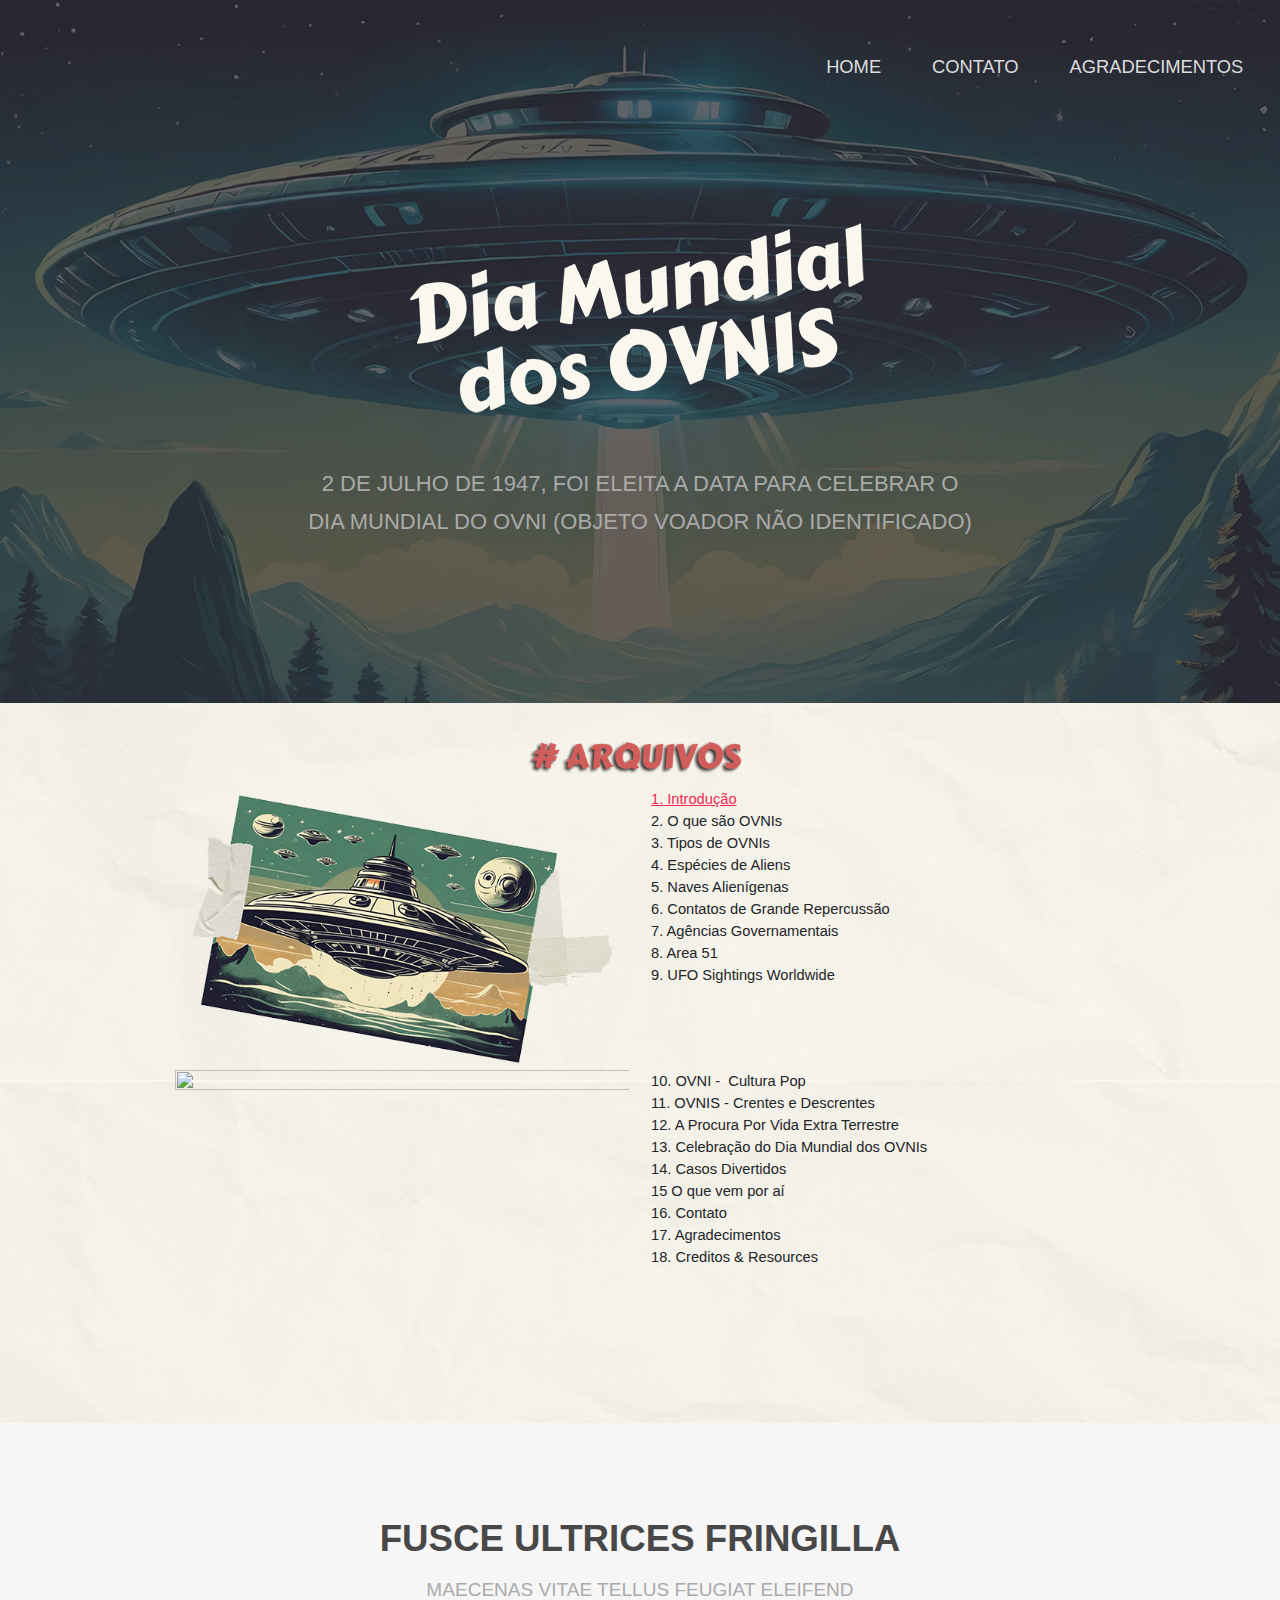
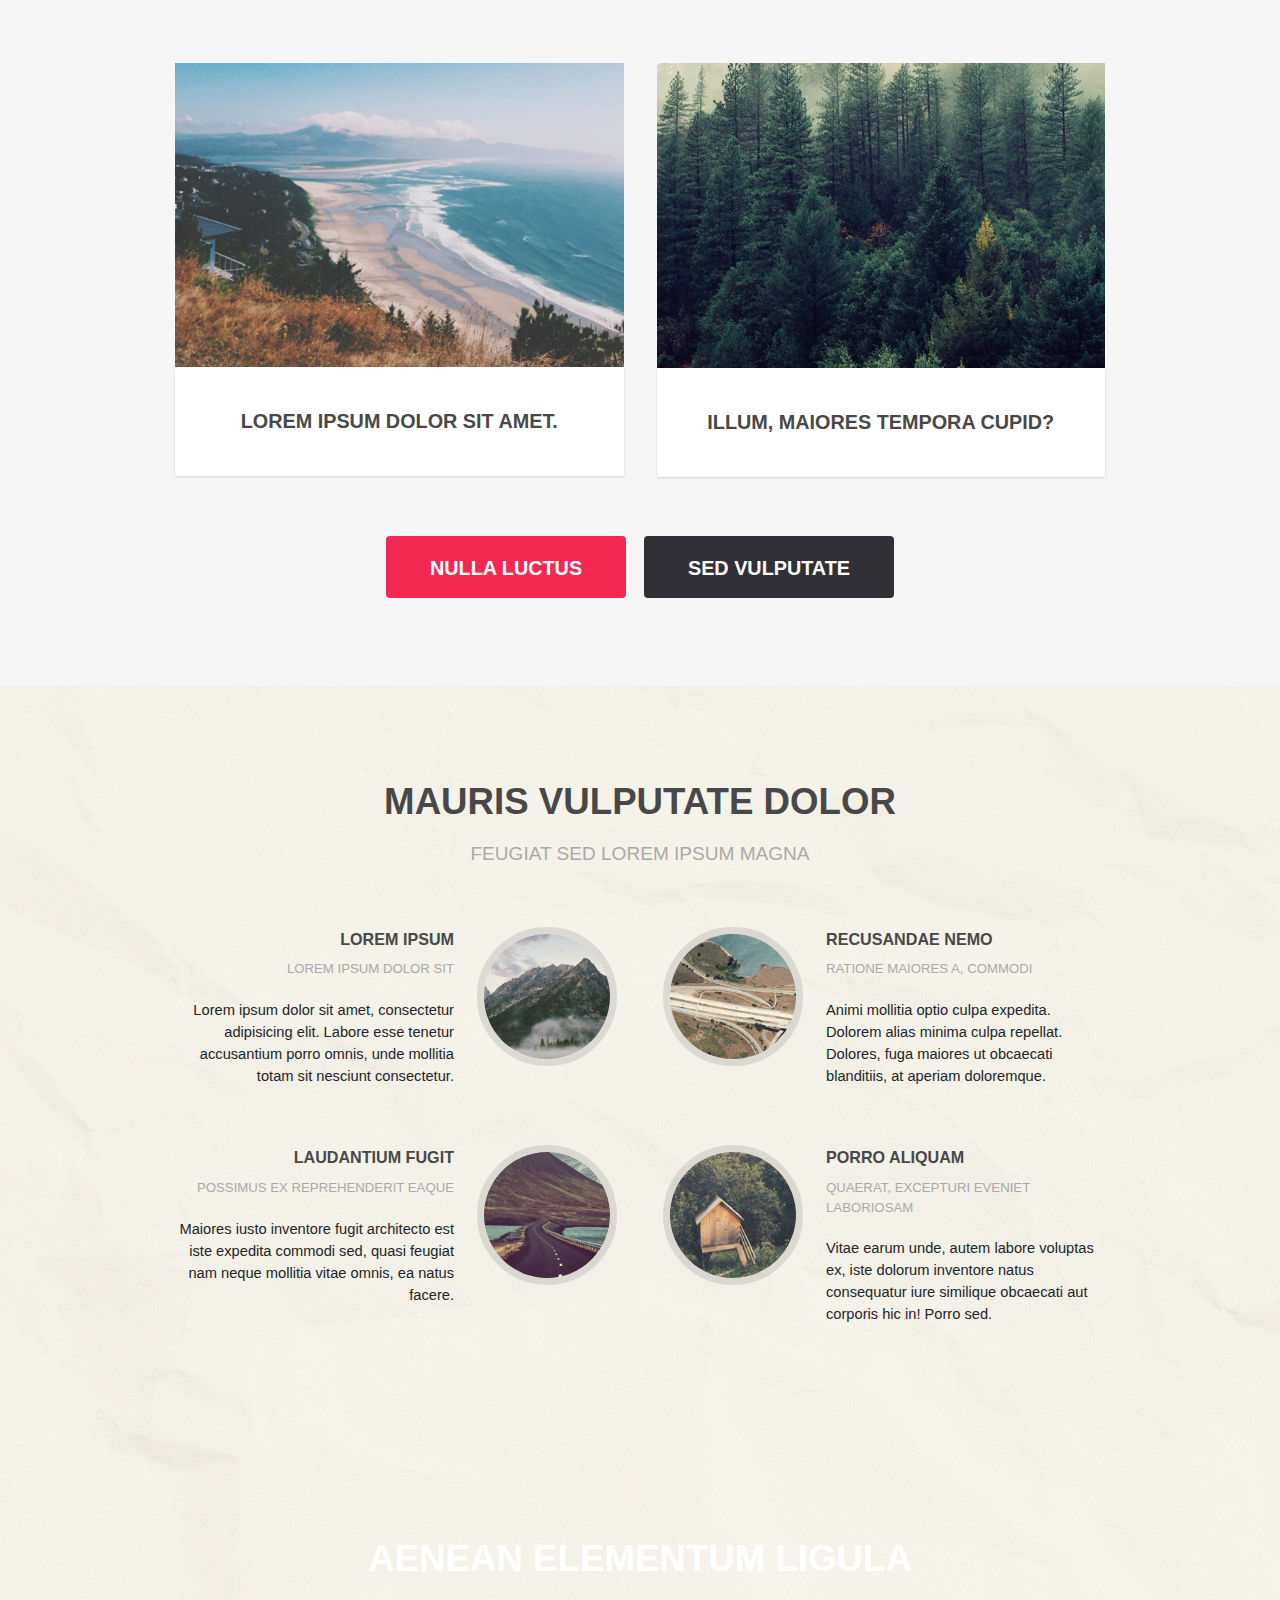
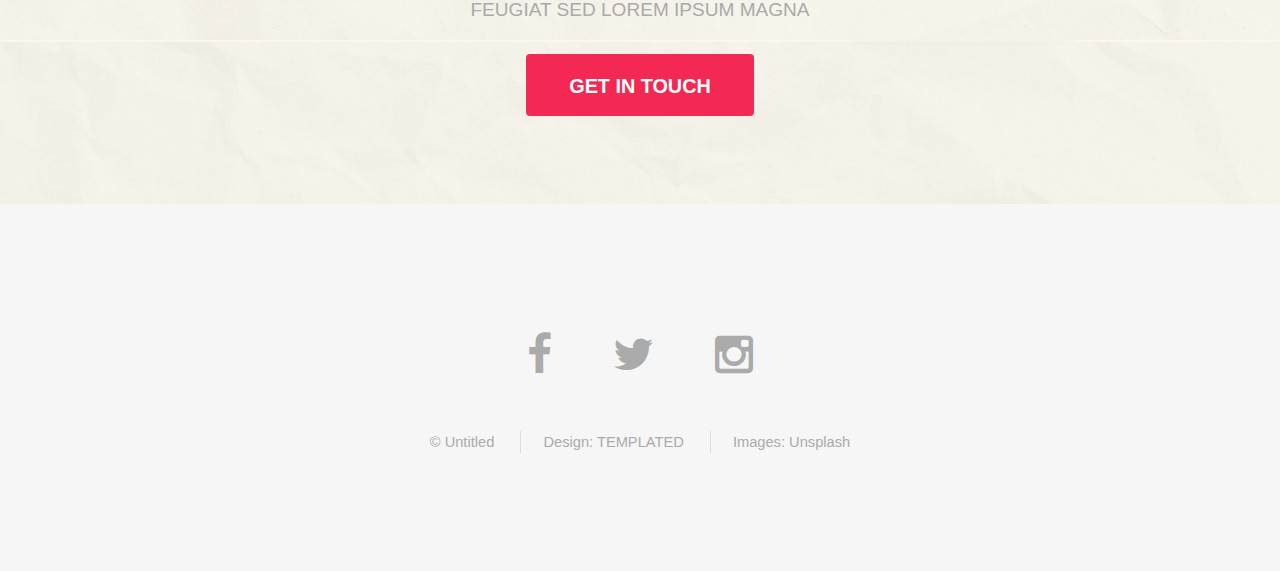
==== index.html @ 2fd3bc4c "Initial commit" ====
<!DOCTYPE HTML>
<!--
	Spatial by TEMPLATED
	templated.co @templatedco
	Released for free under the Creative Commons Attribution 3.0 license (templated.co/license)
-->
<html>
	<head>
    <meta http-equiv="X-UA-Compatible" content="IE=edge">
    <meta name="viewport" content="width=device-width, initial-scale=1.0">
    <title>Dia Mundial dos OVNIs</title>
    <meta http-equiv="content-type" content="text/html; charset=utf-8" />
		<meta name="description" content="" />
		<meta name="keywords" content="" />
		<!--[if lte IE 8]><script src="js/html5shiv.js"></script><![endif]-->
		<link href="css/bootstrap-4.3.1.css" rel="stylesheet" type="text/css">
		<script src="js/jquery.min.js"></script>
		<script src="js/skel.min.js"></script>
		<script src="js/skel-layers.min.js"></script>
		<script src="js/init.js"></script>
		<noscript>
			<link rel="stylesheet" href="css/skel.css" />
			<link rel="stylesheet" href="css/style.css" />
			<link rel="stylesheet" href="css/style-xlarge.css" />
</noscript>
	</head>
	<body class="landing" background="images/bg.jpg">

		<!-- Header -->
			<header id="header" class="alt">
				
				<nav id="nav">
					<ul>
						<li><a href="index.html">Home</a></li>
						<li><a href="generic.html">Contato</a></li>
						<li><a href="elements.html">Agradecimentos</a></li>
						
						
					</ul>
				</nav>
			</header>

		<!-- Banner -->
			<section id="banner">
				<h2><img src="images/diadovni.png" alt="" width="600" height="241" class="align-content-center"/></h2>
				<p>2 de julho de 1947, foi eleita A Data para celebrar o  <br /> Dia Mundial do OVNI (Objeto Voador Não Identificado)</p>
				
			</section>

			<!-- One -->
				
		<br>
		<div class="container-fluid">
		  <div class="container">
		    <div class="row">
		      <div class="col-xl-12" align="center"><img src="images/Imagem3.png" alt="" width="400" height="63" class="img-fluid"/></div>
	        </div>
		  </div>
		</div>
<div class="container-fluid">
  <div class="container">
	        <div class="row">
	          <div class="col-xl-6"><img src="images/F01.png" alt="" width="600" height="373" class="img-fluid"/></div>
	          <div class="col-xl-6"><a href="introducao.html" target="_self">1. Introdução</a>&nbsp; <br>
              2. O que são OVNIs&nbsp; <br>
              3. Tipos de OVNIs <br>
              4. Espécies de Aliens&nbsp; <br>
              5. Naves Alienígenas <br>
              6. Contatos de Grande Repercussão&nbsp;&nbsp; <br>
              7. Agências Governamentais&nbsp; <br>
              8. Area 51 <br>
              9. UFO Sightings Worldwide&nbsp;</div>
            </div>
  </div>
    </div>
		
		<div class="container-fluid">
		  <div class="container">
		    <div class="row">
		      
		      <div class="col-xl-6"><img src="images/Imagem2.png" alt="" width="4064" height="2961" class="img-fluid"/></div>
				<div class="col-xl-6">10. OVNI -&nbsp; Cultura Pop&nbsp; <br>
	          11. OVNIS -&nbsp;Crentes e Descrentes&nbsp;<br>
	          12. A Procura Por Vida Extra Terrestre&nbsp; <br>
	          13. Celebração do Dia Mundial dos OVNIs&nbsp; <br>
	          14. Casos Divertidos&nbsp; <br>
	          15 O que vem por aí&nbsp; &nbsp; <br>
	          16. Contato&nbsp; <br>
	          17. Agradecimentos&nbsp; <br>
	          18. Creditos &amp; Resources</div>
	        </div>
			  
		  </div>
		</div><br>


			<!-- Two -->
				<section id="two" class="wrapper style2 special">
					<div class="container">
						<header class="major">
							<h2>Fusce ultrices fringilla</h2>
							<p>Maecenas vitae tellus feugiat eleifend</p>
						</header>
						<div class="row 150%">
							<div class="6u 12u$(xsmall)">
								<div class="image fit captioned">
									<img src="images/pic02.jpg" alt="" />
									<h3>Lorem ipsum dolor sit amet.</h3>
								</div>
							</div>
							<div class="6u$ 12u$(xsmall)">
								<div class="image fit captioned">
									<img src="images/pic03.jpg" alt="" />
									<h3>Illum, maiores tempora cupid?</h3>
								</div>
							</div>
						</div>
						<ul class="actions">
							<li><a href="#" class="button special big">Nulla luctus</a></li>
							<li><a href="#" class="button big">Sed vulputate</a></li>
						</ul>
					</div>
				</section>

			<!-- Three -->
				<section id="three" class="wrapper style1">
					<div class="container">
						<header class="major special">
							<h2>Mauris vulputate dolor</h2>
							<p>Feugiat sed lorem ipsum magna</p>
						</header>
						<div class="feature-grid">
							<div class="feature">
								<div class="image rounded"><img src="images/pic04.jpg" alt="" /></div>
								<div class="content">
									<header>
										<h4>Lorem ipsum</h4>
										<p>Lorem ipsum dolor sit</p>
									</header>
									<p>Lorem ipsum dolor sit amet, consectetur adipisicing elit. Labore esse tenetur accusantium porro omnis, unde mollitia totam sit nesciunt consectetur.</p>
								</div>
							</div>
							<div class="feature">
								<div class="image rounded"><img src="images/pic05.jpg" alt="" /></div>
								<div class="content">
									<header>
										<h4>Recusandae nemo</h4>
										<p>Ratione maiores a, commodi</p>
									</header>
									<p>Animi mollitia optio culpa expedita. Dolorem alias minima culpa repellat. Dolores, fuga maiores ut obcaecati blanditiis, at aperiam doloremque.</p>
								</div>
							</div>
							<div class="feature">
								<div class="image rounded"><img src="images/pic06.jpg" alt="" /></div>
								<div class="content">
									<header>
										<h4>Laudantium fugit</h4>
										<p>Possimus ex reprehenderit eaque</p>
									</header>
									<p>Maiores iusto inventore fugit architecto est iste expedita commodi sed, quasi feugiat nam neque mollitia vitae omnis, ea natus facere.</p>
								</div>
							</div>
							<div class="feature">
								<div class="image rounded"><img src="images/pic07.jpg" alt="" /></div>
								<div class="content">
									<header>
										<h4>Porro aliquam</h4>
										<p>Quaerat, excepturi eveniet laboriosam</p>
									</header>
									<p>Vitae earum unde, autem labore voluptas ex, iste dolorum inventore natus consequatur iure similique obcaecati aut corporis hic in! Porro sed.</p>
								</div>
							</div>
						</div>
					</div>
				</section>

			<!-- Four -->
				<section id="four" class="wrapper style3 special">
					<div class="container">
						<header class="major">
							<h2>Aenean elementum ligula</h2>
							<p>Feugiat sed lorem ipsum magna</p>
						</header>
						<ul class="actions">
							<li><a href="#" class="button special big">Get in touch</a></li>
						</ul>
					</div>
				</section>

		<!-- Footer -->
			<footer id="footer">
				<div class="container">
					<ul class="icons">
						<li><a href="#" class="icon fa-facebook"></a></li>
						<li><a href="#" class="icon fa-twitter"></a></li>
						<li><a href="#" class="icon fa-instagram"></a></li>
					</ul>
					<ul class="copyright">
						<li>&copy; Untitled</li>
						<li>Design: <a href="http://templated.co">TEMPLATED</a></li>
						<li>Images: <a href="http://unsplash.com">Unsplash</a></li>
					</ul>
				</div>
			</footer>

	</body>
</html>
---- css/skel.css ----
/* skel-baseline v2.0.3 | (c) n33 | getskel.com | MIT licensed */

/* Resets (http://meyerweb.com/eric/tools/css/reset/ | v2.0 | 20110126 | License: none (public domain)) */

	html,body,div,span,applet,object,iframe,h1,h2,h3,h4,h5,h6,p,blockquote,pre,a,abbr,acronym,address,big,cite,code,del,dfn,em,img,ins,kbd,q,s,samp,small,strike,strong,sub,sup,tt,var,b,u,i,center,dl,dt,dd,ol,ul,li,fieldset,form,label,legend,table,caption,tbody,tfoot,thead,tr,th,td,article,aside,canvas,details,embed,figure,figcaption,footer,header,hgroup,menu,nav,output,ruby,section,summary,time,mark,audio,video{margin:0;padding:0;border:0;font-size:100%;font:inherit;vertical-align:baseline;}article,aside,details,figcaption,figure,footer,header,hgroup,menu,nav,section{display:block;}body{line-height:1;}ol,ul{list-style:none;}blockquote,q{quotes:none;}blockquote:before,blockquote:after,q:before,q:after{content:'';content:none;}table{border-collapse:collapse;border-spacing:0;}body{-webkit-text-size-adjust:none}

/* Box Model */

	*, *:before, *:after {
		-moz-box-sizing: border-box;
		-webkit-box-sizing: border-box;
		box-sizing: border-box;
	}

/* Container */

	.container {
		margin-left: auto;
		margin-right: auto;

		/* width: (containers) */
		width: 1200px;
	}

	/* Modifiers */

		/* 125% */
			.container.\31 25\25 {
				width: 100%;

				/* max-width: (containers * 1.25) */
				max-width: 1500px;

				/* min-width: (containers) */
				min-width: 1200px;
			}

		/* 75% */
			.container.\37 5\25 {

				/* width: (containers * 0.75) */
				width: 900px;

			}

		/* 50% */
			.container.\35 0\25 {

				/* width: (containers * 0.50) */
				width: 600px;

			}

		/* 25% */
			.container.\32 5\25 {

				/* width: (containers * 0.25) */
				width: 300px;

			}

/* Grid */

	.row {
		border-bottom: solid 1px transparent;
	}

	.row > * {
		float: left;
	}

	.row:after, .row:before {
		content: '';
		display: block;
		clear: both;
		height: 0;
	}

	.row.uniform > * > :first-child {
		margin-top: 0;
	}

	.row.uniform > * > :last-child {
		margin-bottom: 0;
	}

	/* Gutters */

		/* Normal */

			.row > * {
				/* padding: (gutters.horizontal) 0 0 (gutters.vertical) */
				padding: 0 0 0 2em;
			}

			.row {
				/* margin: -(gutters.horizontal) 0 -1px -(gutters.vertical) */
				margin: 0 0 -1px -2em;
			}

			.row.uniform > * {
				/* padding: (gutters.vertical) 0 0 (gutters.vertical) */
				padding: 2em 0 0 2em;
			}

			.row.uniform {
				/* margin: -(gutters.vertical) 0 -1px -(gutters.vertical) */
				margin: -2em 0 -1px -2em;
			}

		/* 200% */

			.row.\32 00\25 > * {
				/* padding: (gutters.horizontal) 0 0 (gutters.vertical) */
				padding: 0 0 0 4em;
			}

			.row.\32 00\25 {
				/* margin: -(gutters.horizontal) 0 -1px -(gutters.vertical) */
				margin: 0 0 -1px -4em;
			}

			.row.uniform.\32 00\25 > * {
				/* padding: (gutters.vertical) 0 0 (gutters.vertical) */
				padding: 4em 0 0 4em;
			}

			.row.uniform.\32 00\25 {
				/* margin: -(gutters.vertical) 0 -1px -(gutters.vertical) */
				margin: -4em 0 -1px -4em;
			}

		/* 150% */

			.row.\31 50\25 > * {
				/* padding: (gutters.horizontal) 0 0 (gutters.vertical) */
				padding: 0 0 0 1.5em;
			}

			.row.\31 50\25 {
				/* margin: -(gutters.horizontal) 0 -1px -(gutters.vertical) */
				margin: 0 0 -1px -1.5em;
			}

			.row.uniform.\31 50\25 > * {
				/* padding: (gutters.vertical) 0 0 (gutters.vertical) */
				padding: 1.5em 0 0 1.5em;
			}

			.row.uniform.\31 50\25 {
				/* margin: -(gutters.vertical) 0 -1px -(gutters.vertical) */
				margin: -1.5em 0 -1px -1.5em;
			}

		/* 50% */

			.row.\35 0\25 > * {
				/* padding: (gutters.horizontal) 0 0 (gutters.vertical) */
				padding: 0 0 0 1em;
			}

			.row.\35 0\25 {
				/* margin: -(gutters.horizontal) 0 -1px -(gutters.vertical) */
				margin: 0 0 -1px -1em;
			}

			.row.uniform.\35 0\25 > * {
				/* padding: (gutters.vertical) 0 0 (gutters.vertical) */
				padding: 1em 0 0 1em;
			}

			.row.uniform.\35 0\25 {
				/* margin: -(gutters.vertical) 0 -1px -(gutters.vertical) */
				margin: -1em 0 -1px -1em;
			}

		/* 25% */

			.row.\32 5\25 > * {
				/* padding: (gutters.horizontal) 0 0 (gutters.vertical) */
				padding: 0 0 0 0.5em;
			}

			.row.\32 5\25 {
				/* margin: -(gutters.horizontal) 0 -1px -(gutters.vertical) */
				margin: 0 0 -1px -0.5em;
			}

			.row.uniform.\32 5\25 > * {
				/* padding: (gutters.vertical) 0 0 (gutters.vertical) */
				padding: 0.5em 0 0 0.5em;
			}

			.row.uniform.\32 5\25 {
				/* margin: -(gutters.vertical) 0 -1px -(gutters.vertical) */
				margin: -0.5em 0 -1px -0.5em;
			}

		/* 0% */

			.row.\30 \25 > * {
				padding: 0;
			}

			.row.\30 \25 {
				margin: 0 0 -1px 0;
			}

	/* Cells */

		.\31 2u, .\31 2u\24 { width: 100%; clear: none; margin-left: 0; }
		.\31 1u, .\31 1u\24 { width: 91.6666666667%; clear: none; margin-left: 0; }
		.\31 0u, .\31 0u\24 { width: 83.3333333333%; clear: none; margin-left: 0; }
		.\39 u, .\39 u\24 { width: 75%; clear: none; margin-left: 0; }
		.\38 u, .\38 u\24 { width: 66.6666666667%; clear: none; margin-left: 0; }
		.\37 u, .\37 u\24 { width: 58.3333333333%; clear: none; margin-left: 0; }
		.\36 u, .\36 u\24 { width: 50%; clear: none; margin-left: 0; }
		.\35 u, .\35 u\24 { width: 41.6666666667%; clear: none; margin-left: 0; }
		.\34 u, .\34 u\24 { width: 33.3333333333%; clear: none; margin-left: 0; }
		.\33 u, .\33 u\24 { width: 25%; clear: none; margin-left: 0; }
		.\32 u, .\32 u\24 { width: 16.6666666667%; clear: none; margin-left: 0; }
		.\31 u, .\31 u\24 { width: 8.3333333333%; clear: none; margin-left: 0; }

		.\31 2u\24 + *,
		.\31 1u\24 + *,
		.\31 0u\24 + *,
		.\39 u\24 + *,
		.\38 u\24 + *,
		.\37 u\24 + *,
		.\36 u\24 + *,
		.\35 u\24 + *,
		.\34 u\24 + *,
		.\33 u\24 + *,
		.\32 u\24 + *,
		.\31 u\24 + * {
			clear: left;
		}

		.\-11u { margin-left: 91.6666666667% }
		.\-10u { margin-left: 83.3333333333% }
		.\-9u { margin-left: 75% }
		.\-8u { margin-left: 66.6666666667% }
		.\-7u { margin-left: 58.3333333333% }
		.\-6u { margin-left: 50% }
		.\-5u { margin-left: 41.6666666667% }
		.\-4u { margin-left: 33.3333333333% }
		.\-3u { margin-left: 25% }
		.\-2u { margin-left: 16.6666666667% }
		.\-1u { margin-left: 8.3333333333% }
---- css/style.css ----
@charset "UTF-8";
@import url(font-awesome.min.css);
@import "http://fonts.googleapis.com/css?family=Raleway:400,700";

/*
	Spatial by TEMPLATED
	templated.co @templatedco
	Released for free under the Creative Commons Attribution 3.0 license (templated.co/license)
*/

/* Basic */

	body {
		background-image: url(../images/bg.jpg);
	}

		body.is-loading *, body.is-loading *:before, body.is-loading *:after {
			-moz-animation: none !important;
			-webkit-animation: none !important;
			-o-animation: none !important;
			-ms-animation: none !important;
			animation: none !important;
			-moz-transition: none !important;
			-webkit-transition: none !important;
			-o-transition: none !important;
			-ms-transition: none !important;
			transition: none !important;
		}



}

	body, input, select, textarea {
		color: #666;
		font-family: "Raleway", Arial, Helvetica, sans-serif;
		font-size: 13pt;
		font-weight: 400;
		line-height: 2em;
	}

	a {
		color: #f32853;
		text-decoration: underline;
	}

		a:hover {
			text-decoration: none;
		}

	strong, b {
		color: #484848;
		font-weight: 700;
	}

	em, i {
		font-style: italic;
	}

	p {
		margin: 0 0 2em 0;
	}

	h1, h2, h3, h4, h5, h6 {
		color: #484848;
		font-weight: 700;
		line-height: 1em;
		margin: 0 0 1em 0;
		text-transform: uppercase;
	}

		h1 a, h2 a, h3 a, h4 a, h5 a, h6 a {
			color: inherit;
			text-decoration: none;
		}

	h2 {
		font-size: 1.75em;
		line-height: 1.5em;
	}

	h3 {
		font-size: 1.35em;
		line-height: 1.5em;
	}

	h4 {
		font-size: 1.1em;
		line-height: 1.5em;
	}

	h5 {
		font-size: 0.9em;
		line-height: 1.5em;
	}

	h6 {
		font-size: 0.7em;
		line-height: 1.5em;
	}

	sub {
		font-size: 0.8em;
		position: relative;
		top: 0.5em;
	}

	sup {
		font-size: 0.8em;
		position: relative;
		top: -0.5em;
	}

	hr {
		border: 0;
		border-bottom: solid 1px rgba(144, 144, 144, 0.25);
		margin: 2em 0;
	}

		hr.major {
			margin: 3em 0;
		}

	blockquote {
		border-left: solid 4px rgba(144, 144, 144, 0.25);
		font-style: italic;
		margin: 0 0 2em 0;
		padding: 0.5em 0 0.5em 2em;
	}

	code {
		background: rgba(144, 144, 144, 0.075);
		border-radius: 4px;
		border: solid 1px rgba(144, 144, 144, 0.25);
		font-family: "Courier New", monospace;
		font-size: 0.9em;
		margin: 0 0.25em;
		padding: 0.25em 0.65em;
	}

	pre {
		-webkit-overflow-scrolling: touch;
		font-family: "Courier New", monospace;
		font-size: 0.9em;
		margin: 0 0 2em 0;
	}

		pre code {
			display: block;
			line-height: 1.75em;
			padding: 1em 1.5em;
			overflow-x: auto;
		}

	.align-left {
		text-align: left;
	}

	.align-center {
		text-align: center;
	}

	.align-right {
		text-align: right;
	}

/* Section/Article */

	section.special, article.special, header.special {
		text-align: center;
	}

	header p {
		color: #aaa;
		position: relative;
		margin: 0 0 1.5em 0;
		text-transform: uppercase;
	}

	header h2 + p {
		font-size: 1.25em;
		margin-top: -1em;
		line-height: 1.5em;
	}

	header h3 + p {
		font-size: 1.1em;
		margin-top: -0.8em;
		line-height: 1.5em;
	}

	header h4 + p,
	header h5 + p,
	header h6 + p {
		font-size: 0.9em;
		margin-top: -0.6em;
		line-height: 1.5em;
	}

	header.major {
		margin: 0 0 6em 0;
	}

		header.major h2 {
			font-size: 3em;
		}

		header.major h2, header.major h3, header.major h4, header.major h5, header.major h6 {
			display: inline-block;
			margin: 0 0 0.8em;
		}

		header.major p {
			font-size: 1.7em;
			margin-bottom: 0;
		}

/* Form */

	form {
		margin: 0 0 2em 0;
	}

	label {
		color: #484848;
		display: block;
		font-size: 0.9em;
		font-weight: 700;
		margin: 0 0 1em 0;
	}

	input[type="text"],
	input[type="password"],
	input[type="email"],
	select,
	textarea {
		-moz-appearance: none;
		-webkit-appearance: none;
		-o-appearance: none;
		-ms-appearance: none;
		appearance: none;
		background: rgba(144, 144, 144, 0.075);
		border-radius: 4px;
		border: none;
		border: solid 1px rgba(144, 144, 144, 0.25);
		color: inherit;
		display: block;
		outline: 0;
		padding: 0 1em;
		text-decoration: none;
		width: 100%;
	}

		input[type="text"]:invalid,
		input[type="password"]:invalid,
		input[type="email"]:invalid,
		select:invalid,
		textarea:invalid {
			box-shadow: none;
		}

		input[type="text"]:focus,
		input[type="password"]:focus,
		input[type="email"]:focus,
		select:focus,
		textarea:focus {
			border-color: #f32853;
			box-shadow: 0 0 0 1px #f32853;
		}

	.select-wrapper {
		text-decoration: none;
		display: block;
		position: relative;
	}

		.select-wrapper:before {
			content: "";
			-moz-osx-font-smoothing: grayscale;
			-webkit-font-smoothing: antialiased;
			font-family: FontAwesome;
			font-style: normal;
			font-weight: normal;
			text-transform: none !important;
		}

		.select-wrapper:before {
			color: rgba(144, 144, 144, 0.25);
			display: block;
			height: 2.75em;
			line-height: 2.75em;
			pointer-events: none;
			position: absolute;
			right: 0;
			text-align: center;
			top: 0;
			width: 2.75em;
		}

		.select-wrapper select::-ms-expand {
			display: none;
		}

	input[type="text"],
	input[type="password"],
	input[type="email"],
	select {
		height: 2.75em;
	}

	textarea {
		padding: 0.75em 1em;
	}

	input[type="checkbox"],
	input[type="radio"] {
		-moz-appearance: none;
		-webkit-appearance: none;
		-o-appearance: none;
		-ms-appearance: none;
		appearance: none;
		display: block;
		float: left;
		margin-right: -2em;
		opacity: 0;
		width: 1em;
		z-index: -1;
	}

		input[type="checkbox"] + label,
		input[type="radio"] + label {
			text-decoration: none;
			color: #666;
			cursor: pointer;
			display: inline-block;
			font-size: 1em;
			font-weight: 400;
			padding-left: 2.4em;
			padding-right: 0.75em;
			position: relative;
		}

			input[type="checkbox"] + label:before,
			input[type="radio"] + label:before {
				-moz-osx-font-smoothing: grayscale;
				-webkit-font-smoothing: antialiased;
				font-family: FontAwesome;
				font-style: normal;
				font-weight: normal;
				text-transform: none !important;
			}

			input[type="checkbox"] + label:before,
			input[type="radio"] + label:before {
				background: rgba(144, 144, 144, 0.075);
				border-radius: 4px;
				border: solid 1px rgba(144, 144, 144, 0.25);
				content: '';
				display: inline-block;
				height: 1.65em;
				left: 0;
				line-height: 1.58125em;
				position: absolute;
				text-align: center;
				top: 0;
				width: 1.65em;
			}

		input[type="checkbox"]:checked + label:before,
		input[type="radio"]:checked + label:before {
			background: #323037;
			border-color: #323037;
			color: #ffffff;
			content: '\f00c';
		}

		input[type="checkbox"]:focus + label:before,
		input[type="radio"]:focus + label:before {
			border-color: #f32853;
			box-shadow: 0 0 0 1px #f32853;
		}

	input[type="checkbox"] + label:before {
		border-radius: 4px;
	}

	input[type="radio"] + label:before {
		border-radius: 100%;
	}

	::-webkit-input-placeholder {
		color: #aaa !important;
		opacity: 1.0;
	}

	:-moz-placeholder {
		color: #aaa !important;
		opacity: 1.0;
	}

	::-moz-placeholder {
		color: #aaa !important;
		opacity: 1.0;
	}

	:-ms-input-placeholder {
		color: #aaa !important;
		opacity: 1.0;
	}

	.formerize-placeholder {
		color: #aaa !important;
		opacity: 1.0;
	}

/* Box */

	.box {
		border-radius: 4px;
		border: solid 1px rgba(144, 144, 144, 0.25);
		margin-bottom: 2em;
		padding: 1.5em;
	}

		.box > :last-child,
		.box > :last-child > :last-child,
		.box > :last-child > :last-child > :last-child {
			margin-bottom: 0;
		}

		.box.alt {
			border: 0;
			border-radius: 0;
			padding: 0;
		}

/* Feature */

	.feature-grid {
		position: relative;
	}

		.feature-grid:after {
			clear: both;
			content: '';
			display: block;
		}

		.feature-grid .feature {
			display: inline-block;
			float: left;
			margin-bottom: 3em;
			width: 50%;
		}

			.feature-grid .feature .content {
				width: 60%;
			}

			.feature-grid .feature .image {
				width: 30%;
			}

				.feature-grid .feature .image img {
					display: inline;
					max-width: 100%;
				}

			.feature-grid .feature:nth-child(odd) .content, .feature-grid .feature:nth-child(odd) .image {
				float: right;
				margin-right: 5%;
				text-align: right;
			}

			.feature-grid .feature:nth-child(even) .content, .feature-grid .feature:nth-child(even) .image {
				float: left;
				margin-left: 5%;
				text-align: left;
			}

/* Icon */

	.icon {
		text-decoration: none;
		border-bottom: none;
		position: relative;
	}

		.icon:before {
			-moz-osx-font-smoothing: grayscale;
			-webkit-font-smoothing: antialiased;
			font-family: FontAwesome;
			font-style: normal;
			font-weight: normal;
			text-transform: none !important;
		}

		.icon > .label {
			display: none;
		}

/* Image */

	.image {
		border-radius: 4px;
		border: 0;
		display: inline-block;
		position: relative;
	}

		.image img {
			border-radius: 4px;
			display: block;
		}

		.image.left {
			float: left;
			padding: 0 1.5em 1em 0;
			top: 0.25em;
		}

		.image.right {
			float: right;
			padding: 0 0 1em 1.5em;
			top: 0.25em;
		}

		.image.left, .image.right {
			max-width: 40%;
		}

			.image.left img, .image.right img {
				width: 100%;
			}

		.image.fit {
			display: block;
			margin: 0 0 2em 0;
			width: 100%;
		}

			.image.fit img {
				width: 100%;
			}

		.image.rounded {
			border-radius: 100%;
		}

			.image.rounded img {
				border: solid 0.5em rgba(144, 144, 144, 0.25);
				border-radius: 100%;
			}

		.image.captioned {
			border-radius: 0;
			margin-bottom: 4em;
		}

			.image.captioned img {
				border-radius: 0;
			}

			.image.captioned h3 {
				background-color: #fff;
				box-shadow: 0px 0.0375em 0.125em 0px rgba(0, 0, 0, 0.15);
				display: block;
				padding: 2em 1em;
			}

/* List */

	ol {
		list-style: decimal;
		margin: 0 0 2em 0;
		padding-left: 1.25em;
	}

		ol li {
			padding-left: 0.25em;
		}

	ul {
		list-style: disc;
		margin: 0 0 2em 0;
		padding-left: 1em;
	}

		ul li {
			padding-left: 0.5em;
		}

		ul.alt {
			list-style: none;
			padding-left: 0;
		}

			ul.alt li {
				border-top: solid 1px rgba(144, 144, 144, 0.25);
				padding: 0.5em 0;
			}

				ul.alt li:first-child {
					border-top: 0;
					padding-top: 0;
				}

		ul.icons {
			cursor: default;
			list-style: none;
			padding-left: 0;
		}

			ul.icons li {
				display: inline-block;
				padding: 0 1em 0 0;
			}

				ul.icons li:last-child {
					padding-right: 0;
				}

				ul.icons li .icon:before {
					font-size: 2em;
				}

		ul.actions {
			cursor: default;
			list-style: none;
			padding-left: 0;
		}

			ul.actions li {
				display: inline-block;
				padding: 0 1em 0 0;
				vertical-align: middle;
			}

				ul.actions li:last-child {
					padding-right: 0;
				}

			ul.actions.small li {
				padding: 0 0.5em 0 0;
			}

			ul.actions.vertical li {
				display: block;
				padding: 1em 0 0 0;
			}

				ul.actions.vertical li:first-child {
					padding-top: 0;
				}

				ul.actions.vertical li > * {
					margin-bottom: 0;
				}

			ul.actions.vertical.small li {
				padding: 0.5em 0 0 0;
			}

				ul.actions.vertical.small li:first-child {
					padding-top: 0;
				}

			ul.actions.fit {
				display: table;
				margin-left: -1em;
				padding: 0;
				table-layout: fixed;
				width: calc(100% + 1em);
			}

				ul.actions.fit li {
					display: table-cell;
					padding: 0 0 0 1em;
				}

					ul.actions.fit li > * {
						margin-bottom: 0;
					}

				ul.actions.fit.small {
					margin-left: -0.5em;
					width: calc(100% + 0.5em);
				}

					ul.actions.fit.small li {
						padding: 0 0 0 0.5em;
					}

	dl {
		margin: 0 0 2em 0;
	}

/* Table */

	.table-wrapper {
		-webkit-overflow-scrolling: touch;
		overflow-x: auto;
	}

	table {
		margin: 0 0 2em 0;
		width: 100%;
	}

		table tbody tr {
			border: solid 1px rgba(144, 144, 144, 0.25);
			border-left: 0;
			border-right: 0;
		}

			table tbody tr:nth-child(2n + 1) {
				background-color: rgba(144, 144, 144, 0.075);
			}

		table td {
			padding: 0.75em 0.75em;
		}

		table th {
			color: #484848;
			font-size: 0.9em;
			font-weight: 700;
			padding: 0 0.75em 0.75em 0.75em;
			text-align: left;
		}

		table thead {
			border-bottom: solid 2px rgba(144, 144, 144, 0.25);
		}

		table tfoot {
			border-top: solid 2px rgba(144, 144, 144, 0.25);
		}

		table.alt {
			border-collapse: separate;
		}

			table.alt tbody tr td {
				border: solid 1px rgba(144, 144, 144, 0.25);
				border-left-width: 0;
				border-top-width: 0;
			}

				table.alt tbody tr td:first-child {
					border-left-width: 1px;
				}

			table.alt tbody tr:first-child td {
				border-top-width: 1px;
			}

			table.alt thead {
				border-bottom: 0;
			}

			table.alt tfoot {
				border-top: 0;
			}

/* Button */

	input[type="submit"],
	input[type="reset"],
	input[type="button"],
	.button {
		-moz-appearance: none;
		-webkit-appearance: none;
		-o-appearance: none;
		-ms-appearance: none;
		appearance: none;
		-moz-transition: background-color 0.2s ease-in-out, color 0.2s ease-in-out;
		-webkit-transition: background-color 0.2s ease-in-out, color 0.2s ease-in-out;
		-o-transition: background-color 0.2s ease-in-out, color 0.2s ease-in-out;
		-ms-transition: background-color 0.2s ease-in-out, color 0.2s ease-in-out;
		transition: background-color 0.2s ease-in-out, color 0.2s ease-in-out;
		background-color: #323037;
		border-radius: 4px;
		border: 0;
		color: #ffffff !important;
		cursor: pointer;
		display: inline-block;
		font-weight: 700;
		height: 3.15em;
		line-height: 3.25em;
		padding: 0 2.2em;
		text-align: center;
		text-decoration: none;
		text-transform: uppercase;
		white-space: nowrap;
	}

		input[type="submit"]:hover,
		input[type="reset"]:hover,
		input[type="button"]:hover,
		.button:hover {
			background-color: #3e3c45;
		}

		input[type="submit"]:active,
		input[type="reset"]:active,
		input[type="button"]:active,
		.button:active {
			background-color: #262429;
		}

		input[type="submit"].icon,
		input[type="reset"].icon,
		input[type="button"].icon,
		.button.icon {
			padding-left: 1.35em;
		}

			input[type="submit"].icon:before,
			input[type="reset"].icon:before,
			input[type="button"].icon:before,
			.button.icon:before {
				margin-right: 0.5em;
			}

		input[type="submit"].fit,
		input[type="reset"].fit,
		input[type="button"].fit,
		.button.fit {
			display: block;
			margin: 0 0 1em 0;
			width: 100%;
		}

		input[type="submit"].small,
		input[type="reset"].small,
		input[type="button"].small,
		.button.small {
			font-size: 0.8em;
		}

		input[type="submit"].big,
		input[type="reset"].big,
		input[type="button"].big,
		.button.big {
			font-size: 1.35em;
		}

		input[type="submit"].alt,
		input[type="reset"].alt,
		input[type="button"].alt,
		.button.alt {
			background-color: transparent;
			box-shadow: inset 0 0 0 2px rgba(144, 144, 144, 0.25);
			color: #484848 !important;
		}

			input[type="submit"].alt:hover,
			input[type="reset"].alt:hover,
			input[type="button"].alt:hover,
			.button.alt:hover {
				background-color: rgba(144, 144, 144, 0.075);
			}

			input[type="submit"].alt:active,
			input[type="reset"].alt:active,
			input[type="button"].alt:active,
			.button.alt:active {
				background-color: rgba(144, 144, 144, 0.2);
			}

			input[type="submit"].alt.icon:before,
			input[type="reset"].alt.icon:before,
			input[type="button"].alt.icon:before,
			.button.alt.icon:before {
				color: #aaa;
			}

		input[type="submit"].special,
		input[type="reset"].special,
		input[type="button"].special,
		.button.special {
			background-color: #f32853;
			color: #ffffff !important;
		}

			input[type="submit"].special:hover,
			input[type="reset"].special:hover,
			input[type="button"].special:hover,
			.button.special:hover {
				background-color: #f44066;
			}

			input[type="submit"].special:active,
			input[type="reset"].special:active,
			input[type="button"].special:active,
			.button.special:active {
				background-color: #f21040;
			}

		input[type="submit"].disabled, input[type="submit"]:disabled,
		input[type="reset"].disabled,
		input[type="reset"]:disabled,
		input[type="button"].disabled,
		input[type="button"]:disabled,
		.button.disabled,
		.button:disabled {
			background-color: #666 !important;
			box-shadow: inset 0 -0.15em 0 0 rgba(0, 0, 0, 0.15);
			color: #fff !important;
			cursor: default;
			opacity: 0.25;
		}

/* Header */

	#skel-layers-wrapper {
		padding-top: 6em;
	}

	body.landing #skel-layers-wrapper {
		padding-top: 0 !important;
	}

	#header {
		background-color: #fff;
		border-bottom: solid 1px rgba(144, 144, 144, 0.25);
		box-shadow: 0px 0.0375em 0.125em 0px rgba(0, 0, 0, 0.05);
		color: #484848;
		cursor: default;
		font-size: 1.25em;
		height: 4.5em;
		left: 0;
		line-height: 4.4em;
		position: fixed;
		text-transform: uppercase;
		top: 0;
		width: 100%;
		z-index: 10000;
	}

		#header h1 {
			color: #484848;
			font-weight: 400;
			height: inherit;
			left: 1.25em;
			line-height: inherit;
			margin: 0;
			padding: 0;
			position: absolute;
			top: 0;
		}

		#header nav {
			height: inherit;
			line-height: inherit;
			position: absolute;
			right: 1.25em;
			top: 0;
			vertical-align: middle;
		}

			#header nav > ul {
				list-style: none;
				margin: 0;
				padding-left: 0;
			}

				#header nav > ul > li {
					border-radius: 4px;
					display: inline-block;
					margin-left: 2.5em;
					padding-left: 0;
				}

					#header nav > ul > li a {
						-moz-transition: color 0.2s ease-in-out;
						-webkit-transition: color 0.2s ease-in-out;
						-o-transition: color 0.2s ease-in-out;
						-ms-transition: color 0.2s ease-in-out;
						transition: color 0.2s ease-in-out;
						color: #666;
						display: inline-block;
						text-decoration: none;
					}

						#header nav > ul > li a:hover {
							color: #484848;
						}

					#header nav > ul > li:first-child {
						margin-left: 0;
					}

					#header nav > ul > li .button {
						border-color: rgba(144, 144, 144, 0.25);
						box-shadow: none;
						height: 3em;
						line-height: 2.9em;
						margin-bottom: 0;
						padding: 0 1.5em;
						position: relative;
						top: -0.075em;
						vertical-align: middle;
					}

		#header .container {
			position: relative;
		}

			#header .container h1 {
				left: 0;
			}

			#header .container nav {
				right: 0;
			}

		#header.alt {
			background-color: transparent;
			border: 0;
			box-shadow: none;
			height: 3.25em;
			line-height: 3.25em;
			position: absolute;
		}

			#header.alt h1 {
				color: #ffffff;
				left: 2.5em;
				top: 2em;
			}

				#header.alt h1 a {
					color: #ffffff;
				}

			#header.alt nav {
				right: 2em;
				top: 2em;
			}

				#header.alt nav a {
					color: #ddd;
				}

					#header.alt nav a:active, #header.alt nav a:hover {
						color: #ffffff;
					}

			#header.alt .button {
				border-color: rgba(255, 255, 255, 0.5);
				color: #ffffff !important;
			}

/* Banner */

	#banner {
		padding: 16em 0 13em 0;
		background-attachment: fixed;
		background-image: url("images/overlay.png"), url("../images/banner.jpg");
		background-position: center top;
		background-size: cover;
		line-height: 1.75;
		text-align: center;
	}

		#banner :last-child {
			margin-bottom: 0;
		}

		#banner h2 {
			color: #ffffff;
			display: inline-block;
			font-size: 3.5em;
			line-height: 1.35;
			margin-bottom: 0.5em;
		}

		#banner p {
			color: #aaa;
			font-size: 1.5em;
			margin-bottom: 1.75em;
			text-transform: uppercase;
		}

	body.is-touch #banner {
		background-attachment: scroll;
	}

/* Main */

	#main {
		padding-top: 4em;
	}

/* Wrapper */

	.wrapper {
		padding: 6em 0 4em 0;
	}

		.wrapper.style2 {
			background-color: #f6f6f6;
		}

		.wrapper.style3 {
			background-attachment: fixed;
			background-image: url("images/overlay.png"), url("../images/banner.jpg");
			background-position: center center;
			background-size: cover;
		}

			.wrapper.style3 header.major {
				margin-bottom: 3em;
			}

				.wrapper.style3 header.major h2 {
					color: #ffffff;
				}

	body.is-touch .wrapper.style3 {
		background-attachment: scroll;
	}

/* Footer */

	#footer {
		padding: 8em 0 6em 0;
		background: #f6f6f6;
		color: #aaa;
		text-align: center;
	}

		#footer a {
			-moz-transition: color 0.2s ease-in-out;
			-webkit-transition: color 0.2s ease-in-out;
			-o-transition: color 0.2s ease-in-out;
			-ms-transition: color 0.2s ease-in-out;
			transition: color 0.2s ease-in-out;
			color: #aaa;
			text-decoration: none;
		}

			#footer a:active, #footer a:hover {
				color: #666;
			}

		#footer .icons {
			font-size: 1.5em;
		}

			#footer .icons li {
				padding-right: 2.5em;
			}

				#footer .icons li:last-child {
					padding-right: 0;
				}

		#footer .copyright {
			margin: 2em 0;
			padding: 0;
			text-align: center;
		}

			#footer .copyright li {
				border-left: solid 1px rgba(144, 144, 144, 0.25);
				display: inline-block;
				list-style: none;
				margin-left: 1.5em;
				padding-left: 1.5em;
			}

				#footer .copyright li:first-child {
					border-left: 0;
					margin-left: 0;
					padding-left: 0;
				}
---- css/style-xlarge.css ----
/*
	Spatial by TEMPLATED
	templated.co @templatedco
	Released for free under the Creative Commons Attribution 3.0 license (templated.co/license)
*/

/* Basic */

	body, input, select, textarea {
		font-size: 11pt;
	}
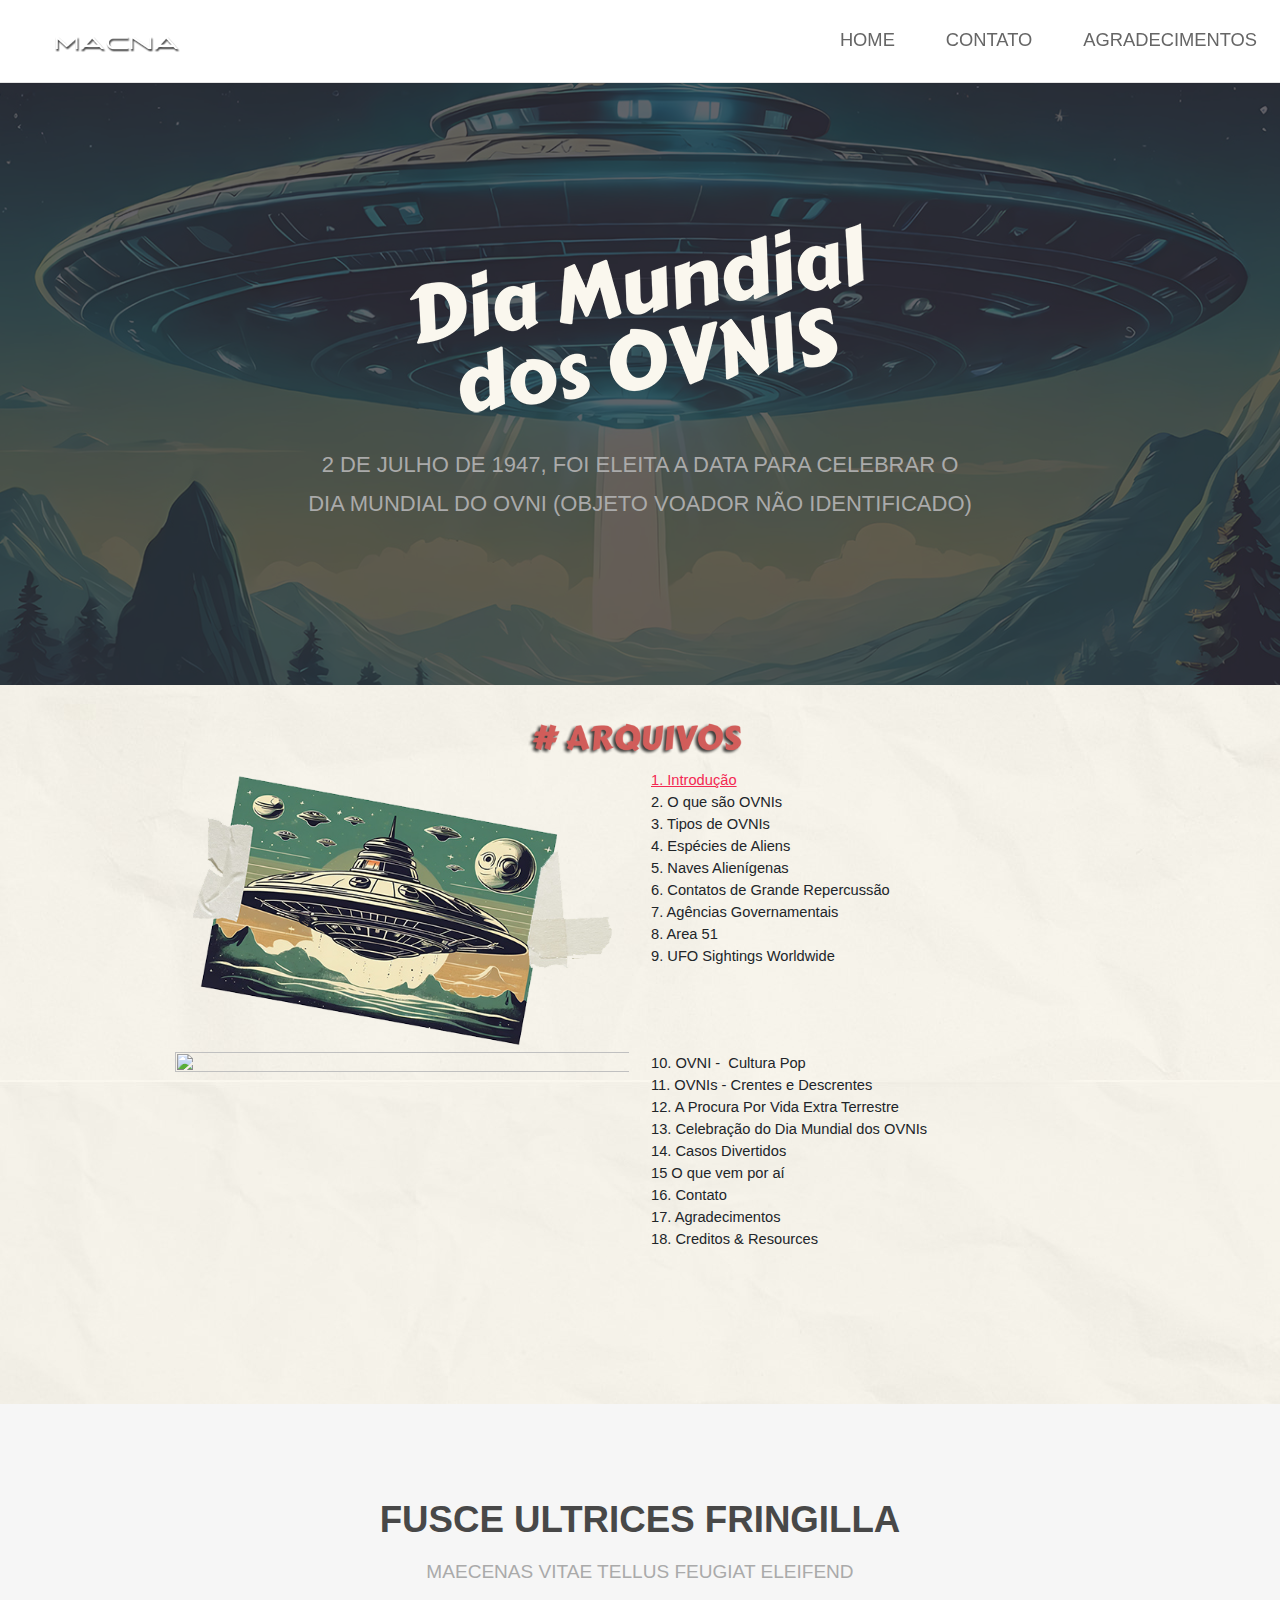
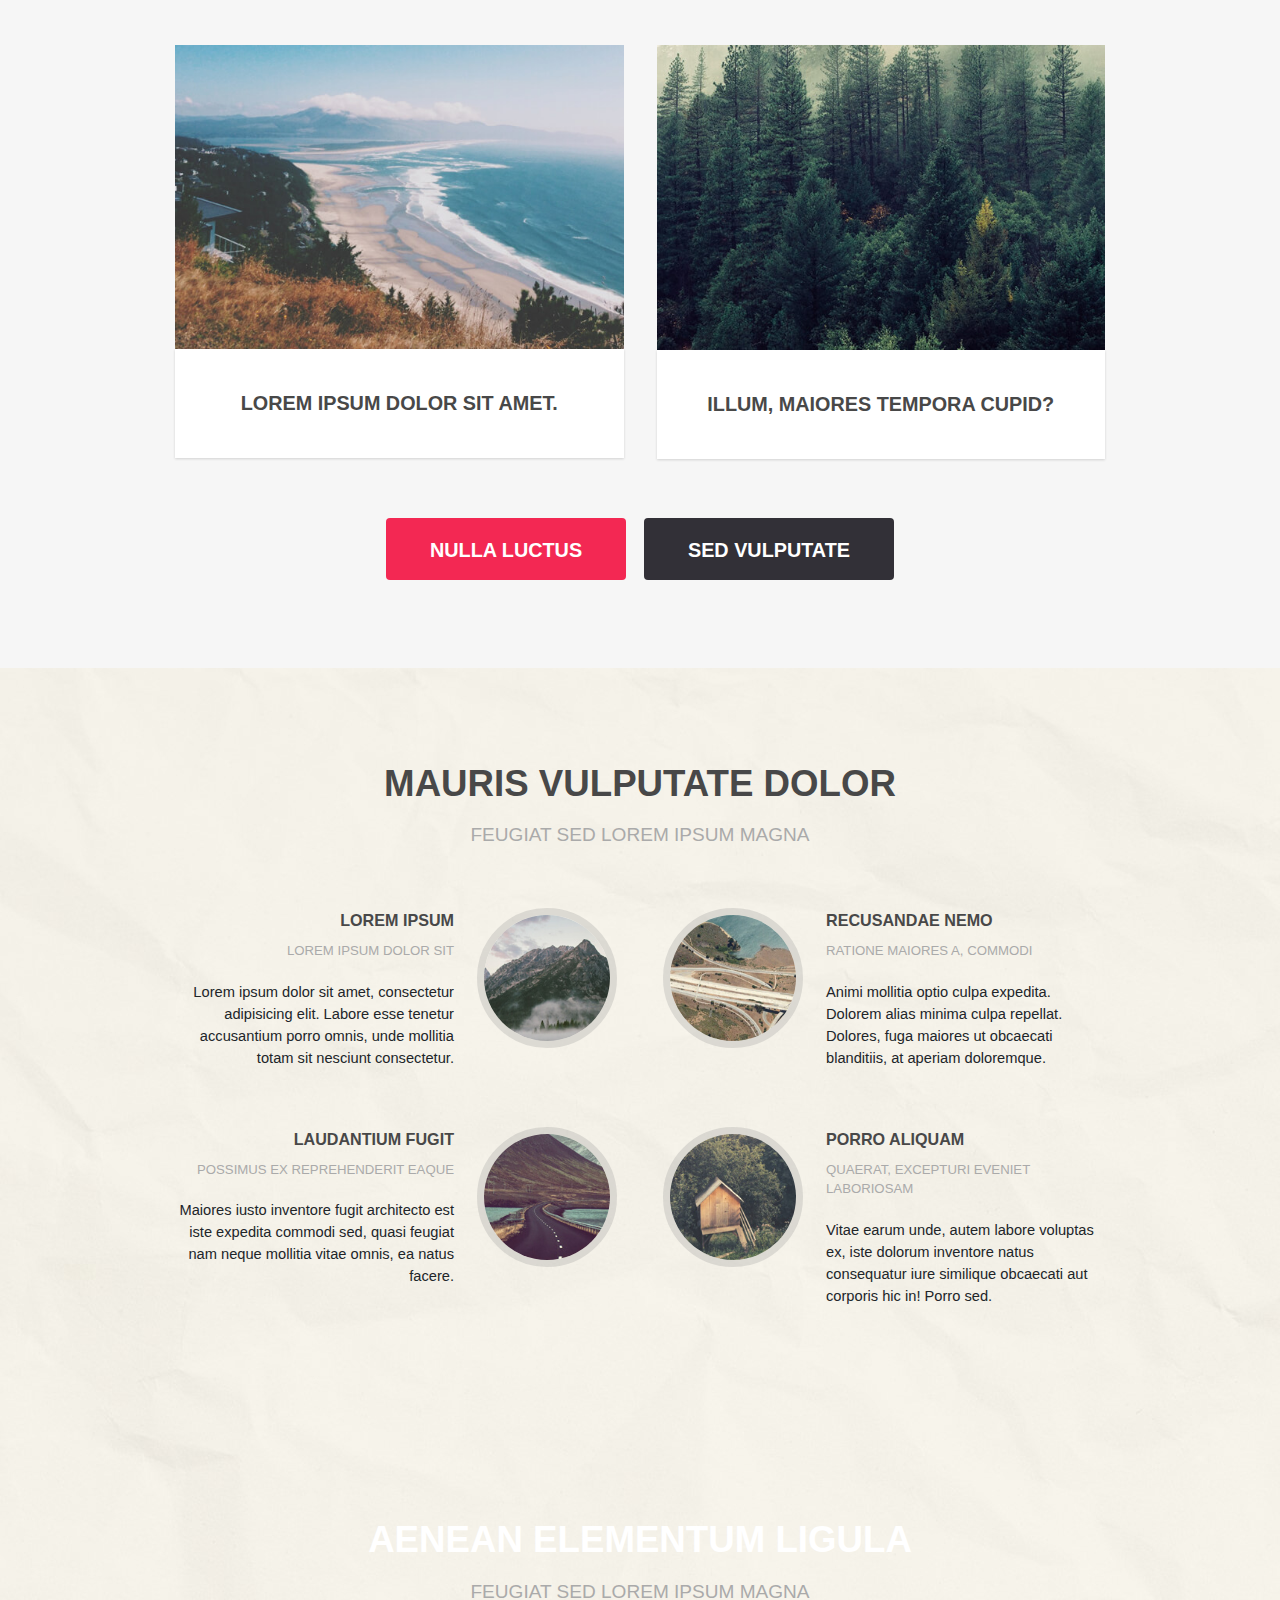
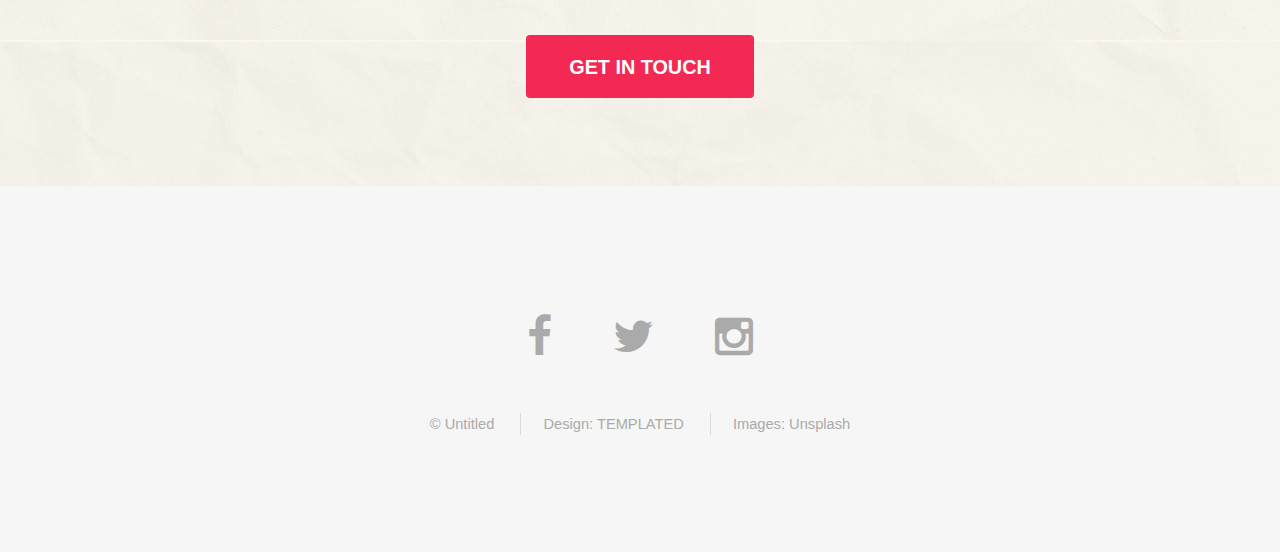
==== commit c5dbe480: "ok" ====
--- a/index.html
+++ b/index.html
@@ -27,22 +27,21 @@
 	<body class="landing" background="images/bg.jpg">
 
 		<!-- Header -->
-			<header id="header" class="alt">
-				
+			<header id="header">
+	  <h1><a href="index.html"><img src="images/logo.png" width="134" height="30" alt=""/></h1>
+	  </a>
 				<nav id="nav">
 					<ul>
 						<li><a href="index.html">Home</a></li>
 						<li><a href="generic.html">Contato</a></li>
 						<li><a href="elements.html">Agradecimentos</a></li>
-						
-						
 					</ul>
 				</nav>
 			</header>
 
 		<!-- Banner -->
 			<section id="banner">
-				<h2><img src="images/diadovni.png" alt="" width="600" height="241" class="align-content-center"/></h2>
+				<img src="images/diadovni.png" alt="" width="600" height="241" class="align-content-center img-fluid"/>
 				<p>2 de julho de 1947, foi eleita A Data para celebrar o  <br /> Dia Mundial do OVNI (Objeto Voador Não Identificado)</p>
 				
 			</section>
@@ -80,7 +79,7 @@
 		      
 		      <div class="col-xl-6"><img src="images/Imagem2.png" alt="" width="4064" height="2961" class="img-fluid"/></div>
 				<div class="col-xl-6">10. OVNI -&nbsp; Cultura Pop&nbsp; <br>
-	          11. OVNIS -&nbsp;Crentes e Descrentes&nbsp;<br>
+	          11. OVNIs -&nbsp;Crentes e Descrentes&nbsp;<br>
 	          12. A Procura Por Vida Extra Terrestre&nbsp; <br>
 	          13. Celebração do Dia Mundial dos OVNIs&nbsp; <br>
 	          14. Casos Divertidos&nbsp; <br>
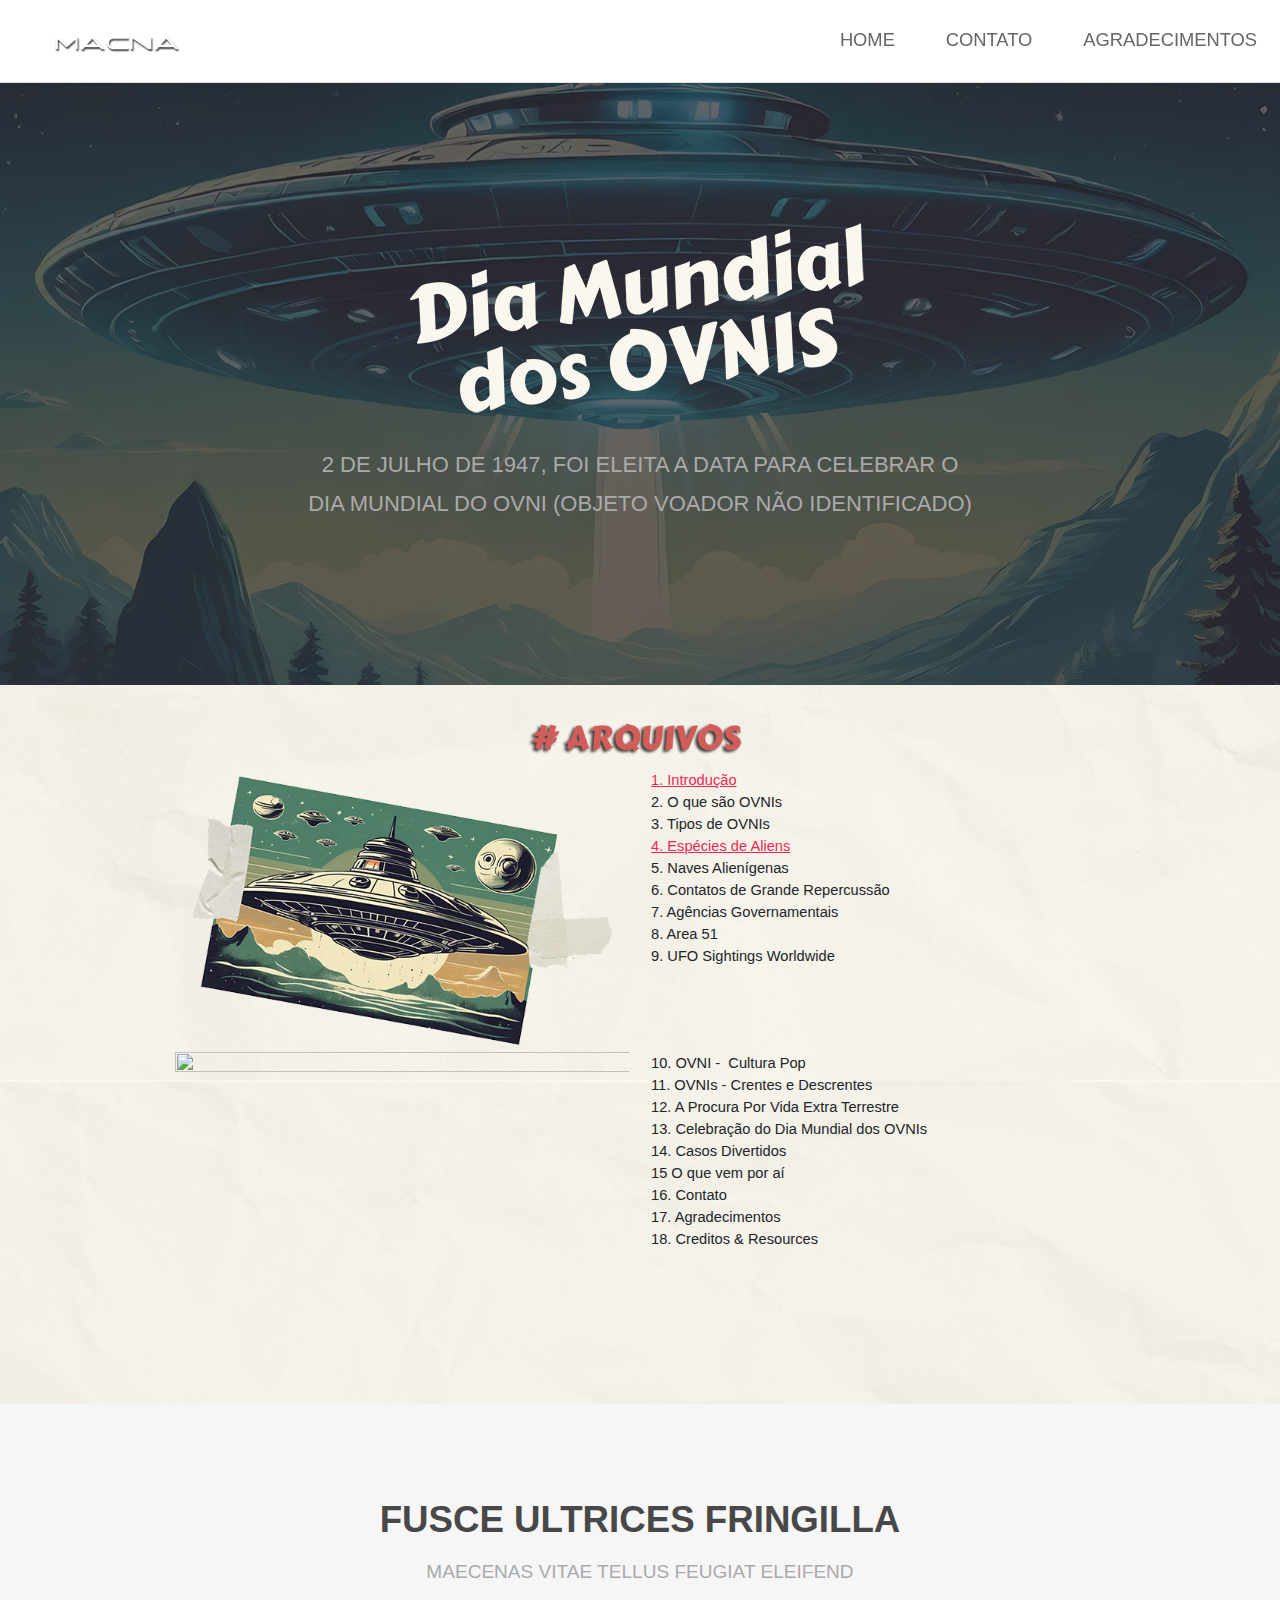
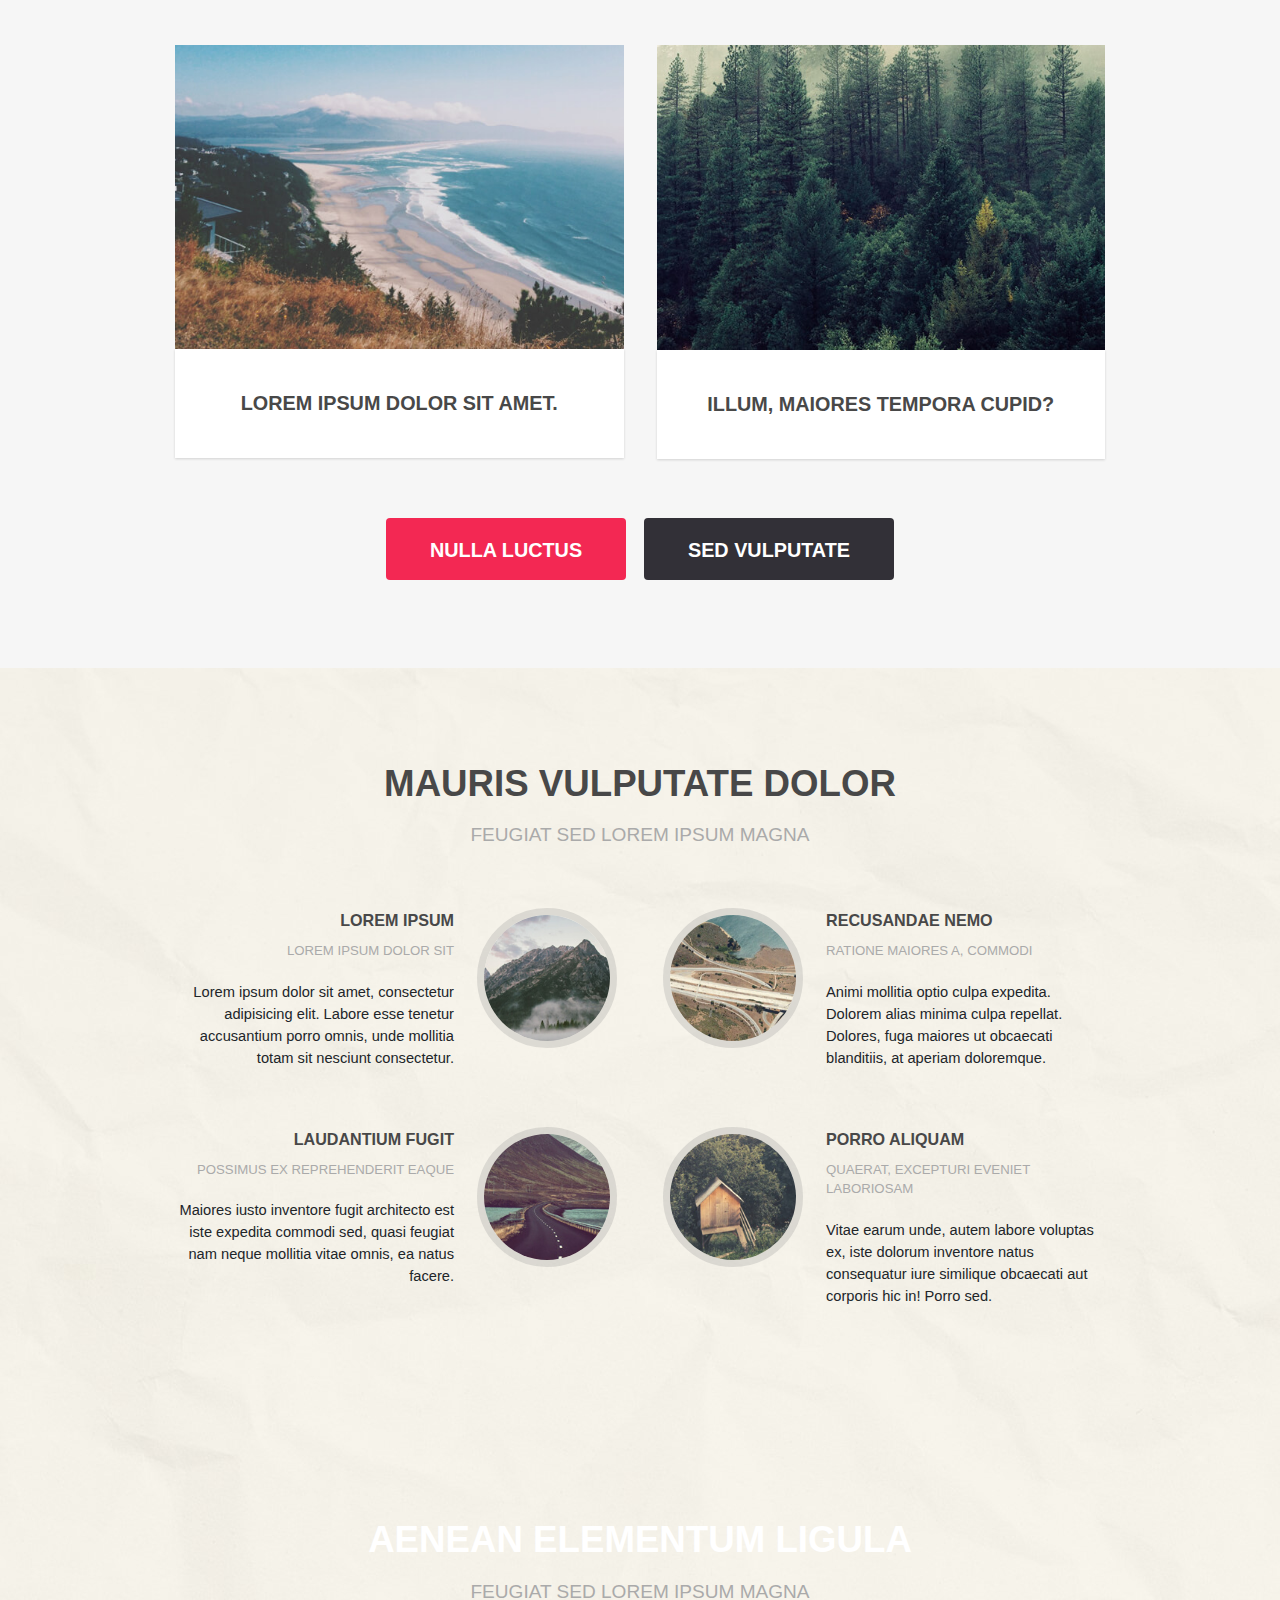
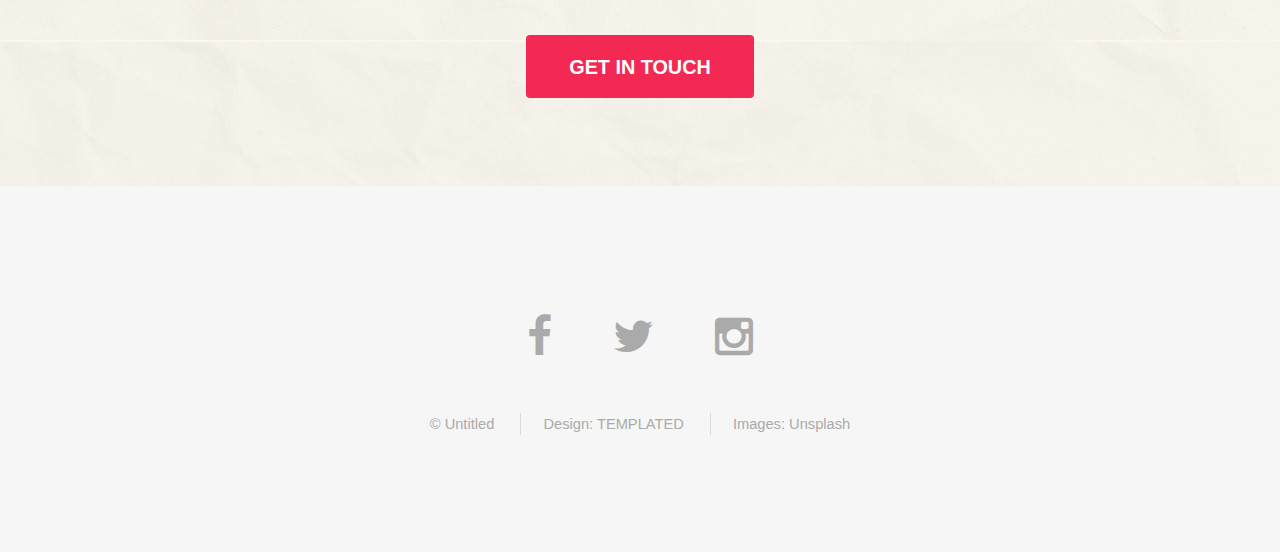
==== commit 6f418788: "ok" ====
--- a/index.html
+++ b/index.html
@@ -63,7 +63,7 @@
 	          <div class="col-xl-6"><a href="introducao.html" target="_self">1. Introdução</a>&nbsp; <br>
               2. O que são OVNIs&nbsp; <br>
               3. Tipos de OVNIs <br>
-              4. Espécies de Aliens&nbsp; <br>
+              <a href="Especies_Aliens.html">4. Espécies de Aliens</a>&nbsp; <br>
               5. Naves Alienígenas <br>
               6. Contatos de Grande Repercussão&nbsp;&nbsp; <br>
               7. Agências Governamentais&nbsp; <br>
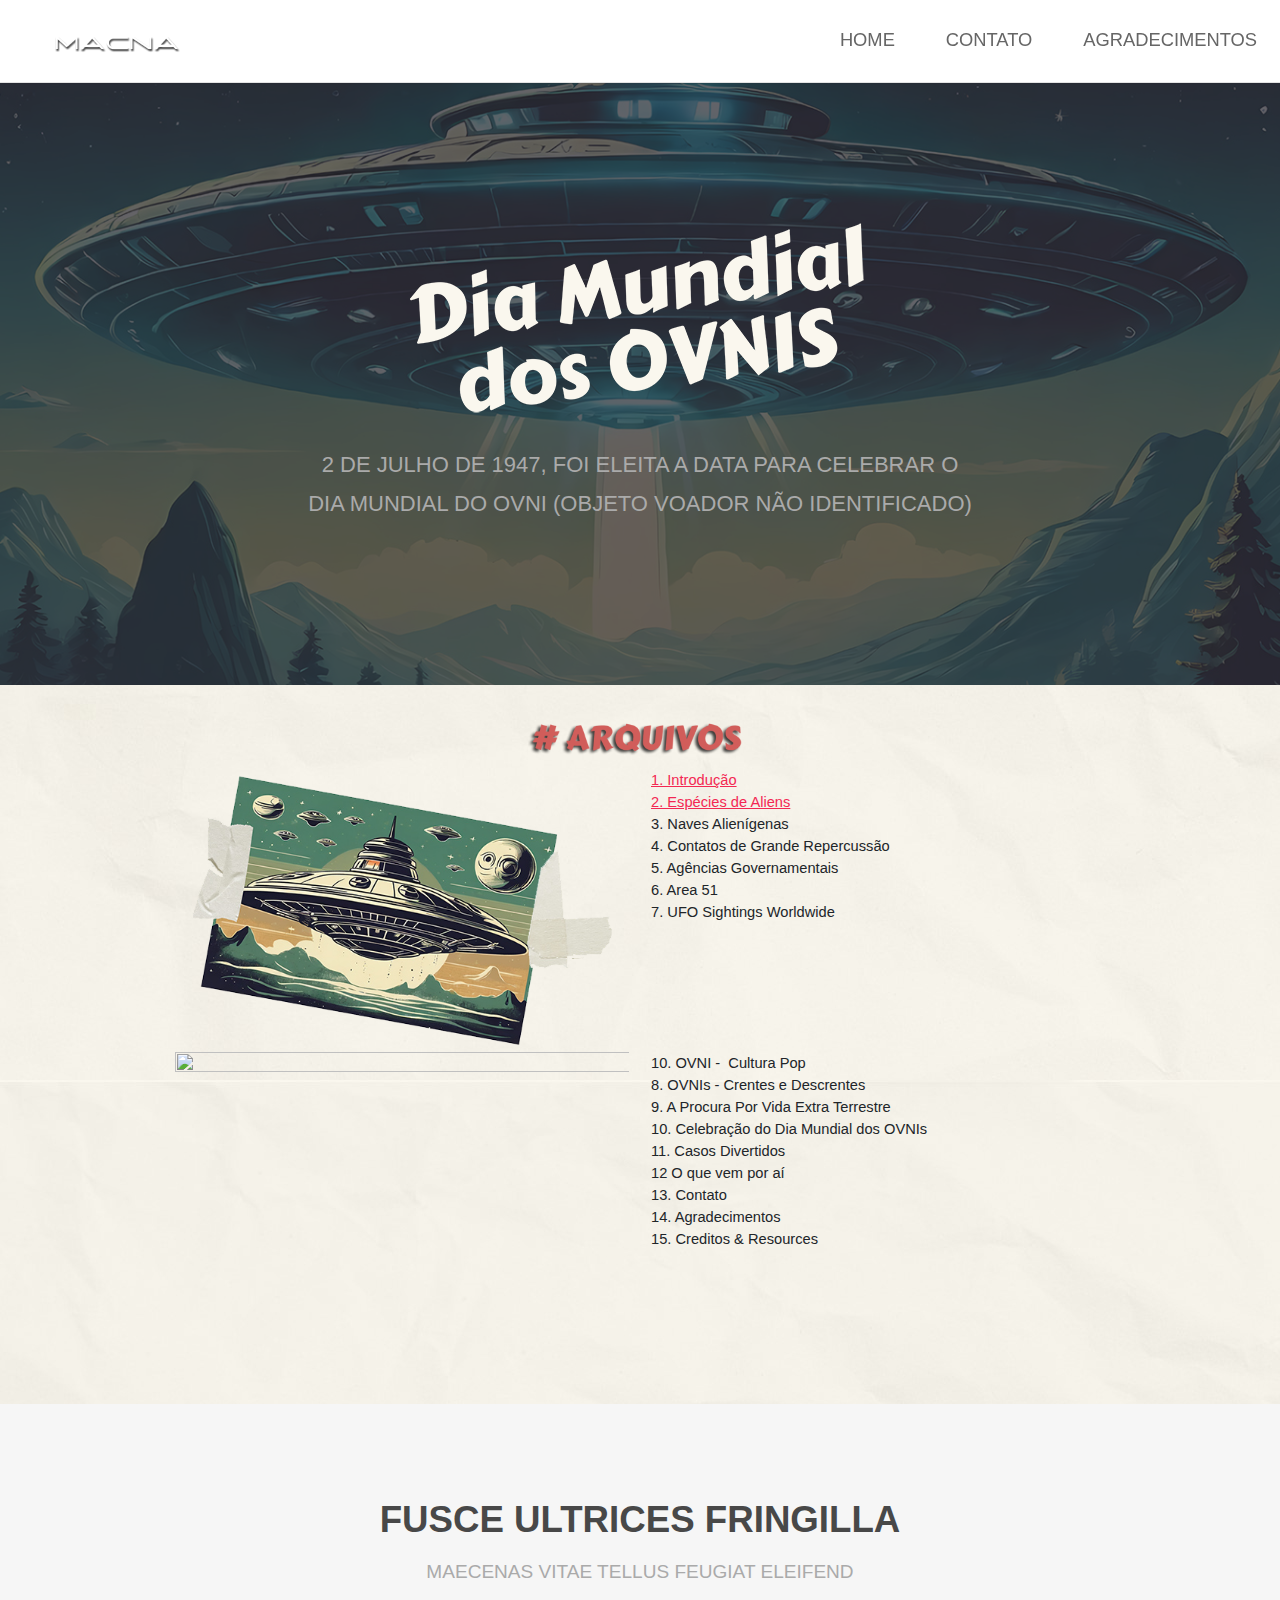
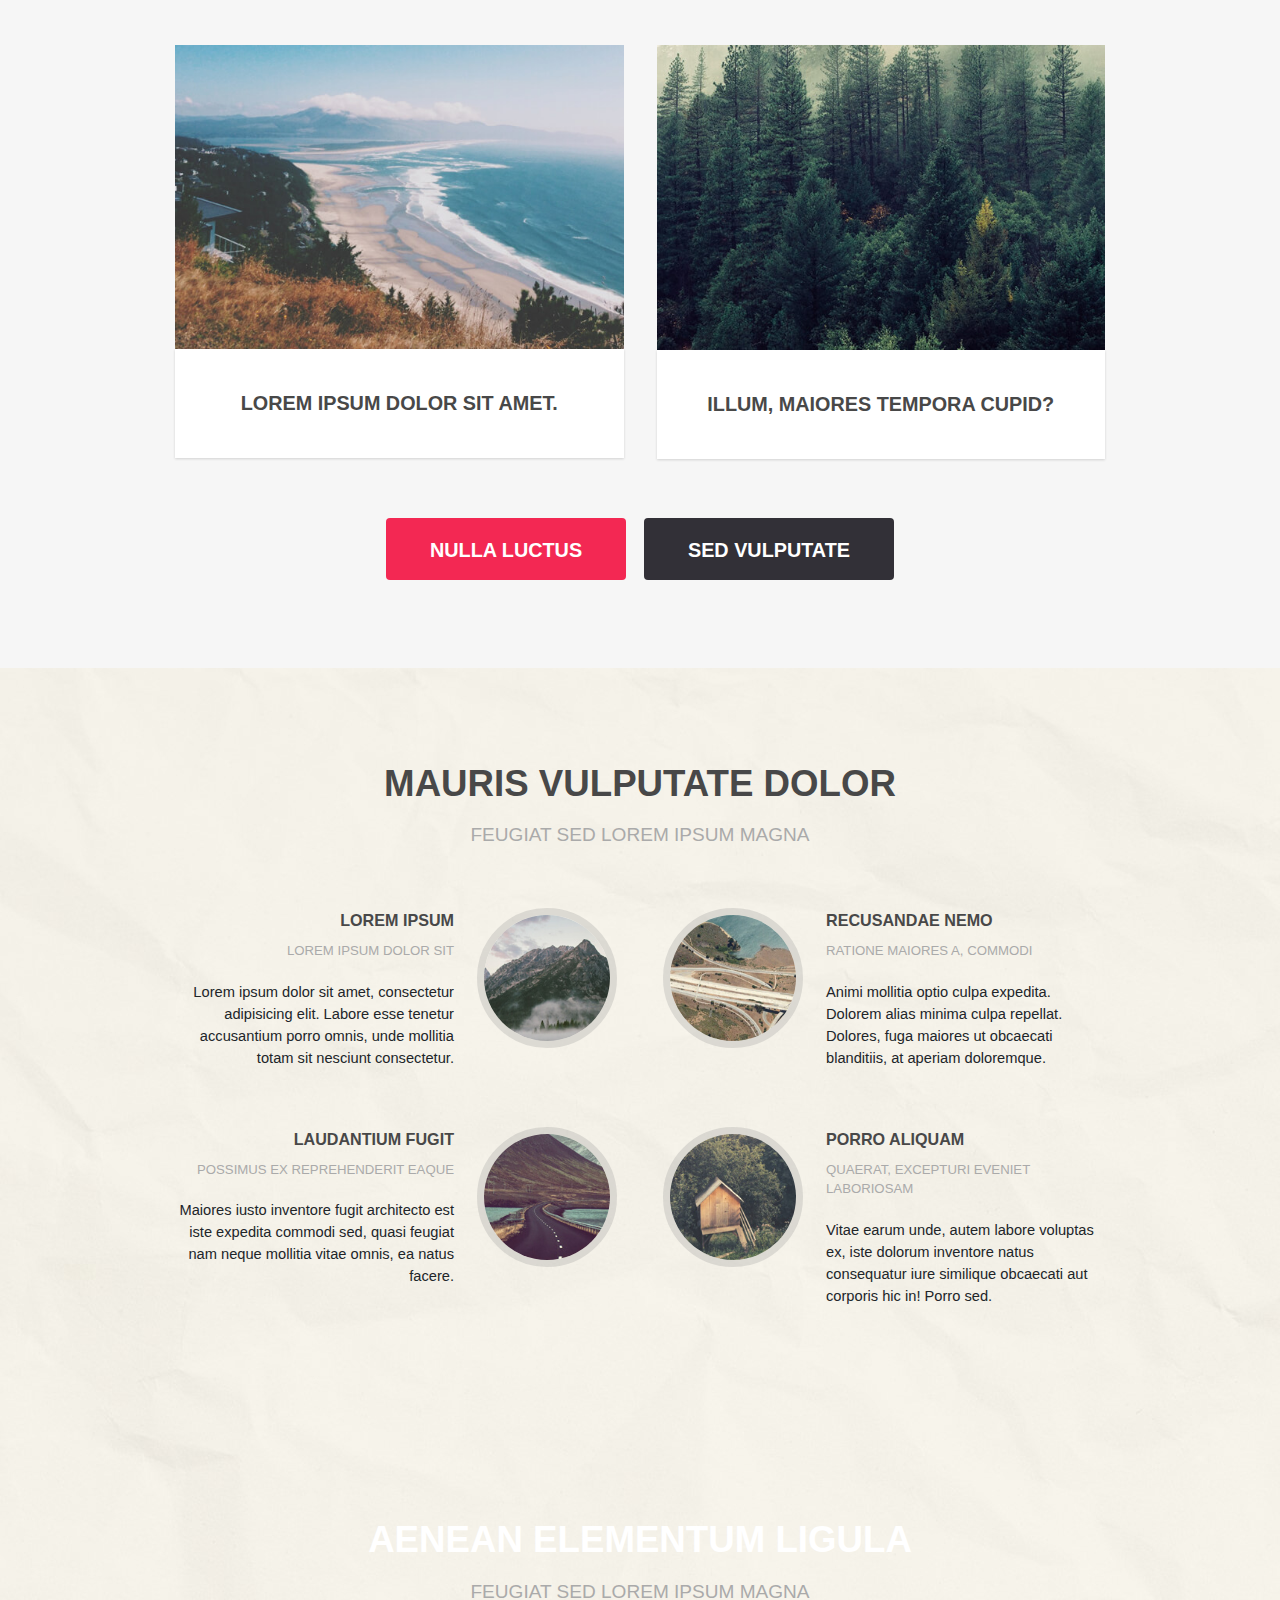
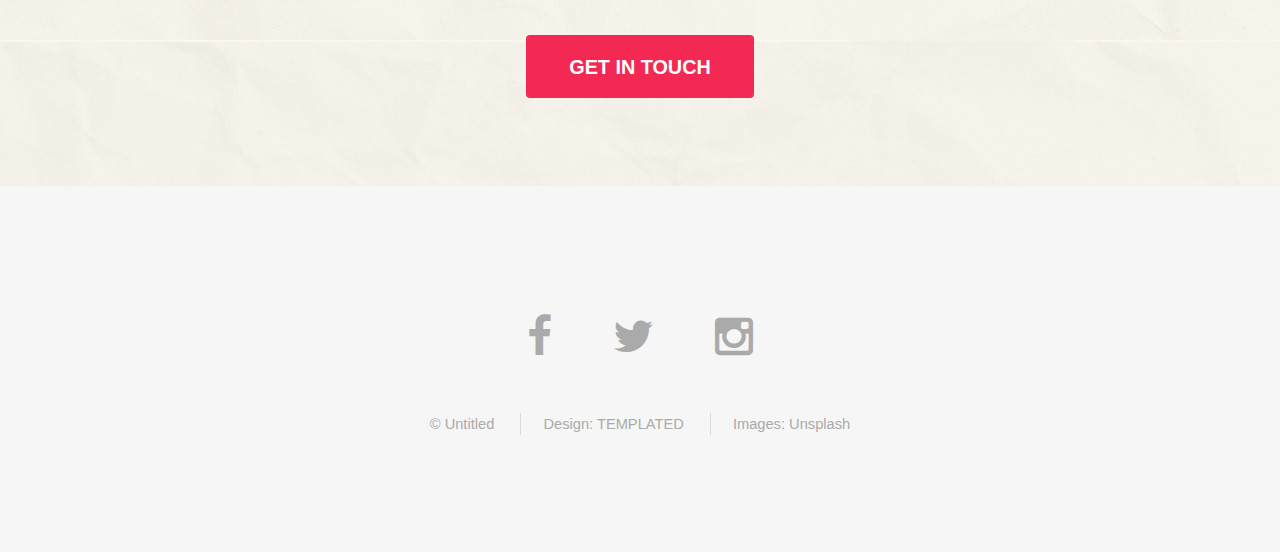
==== commit 46a05f64: "ok" ====
--- a/index.html
+++ b/index.html
@@ -28,14 +28,13 @@
 
 		<!-- Header -->
 			<header id="header">
-	  <h1><a href="index.html"><img src="images/logo.png" width="134" height="30" alt=""/></h1>
-	  </a>
-				<nav id="nav">
+	  <h1><a href="index.html"><img src="images/logo.png" width="134" height="30" alt=""/></a></h1>
+			  <nav id="nav">
 					<ul>
 						<li><a href="index.html">Home</a></li>
 						<li><a href="generic.html">Contato</a></li>
 						<li><a href="elements.html">Agradecimentos</a></li>
-					</ul>
+				</ul>
 				</nav>
 			</header>
 
@@ -61,14 +60,13 @@
 	        <div class="row">
 	          <div class="col-xl-6"><img src="images/F01.png" alt="" width="600" height="373" class="img-fluid"/></div>
 	          <div class="col-xl-6"><a href="introducao.html" target="_self">1. Introdução</a>&nbsp; <br>
-              2. O que são OVNIs&nbsp; <br>
-              3. Tipos de OVNIs <br>
-              <a href="Especies_Aliens.html">4. Espécies de Aliens</a>&nbsp; <br>
-              5. Naves Alienígenas <br>
-              6. Contatos de Grande Repercussão&nbsp;&nbsp; <br>
-              7. Agências Governamentais&nbsp; <br>
-              8. Area 51 <br>
-              9. UFO Sightings Worldwide&nbsp;</div>
+               
+              <a href="Especies_Aliens.html">2. Espécies de Aliens</a>&nbsp; <br>
+              3. Naves Alienígenas <br>
+              4. Contatos de Grande Repercussão&nbsp;&nbsp; <br>
+              5. Agências Governamentais&nbsp; <br>
+              6. Area 51 <br>
+              7. UFO Sightings Worldwide&nbsp;</div>
             </div>
   </div>
     </div>
@@ -79,14 +77,14 @@
 		      
 		      <div class="col-xl-6"><img src="images/Imagem2.png" alt="" width="4064" height="2961" class="img-fluid"/></div>
 				<div class="col-xl-6">10. OVNI -&nbsp; Cultura Pop&nbsp; <br>
-	          11. OVNIs -&nbsp;Crentes e Descrentes&nbsp;<br>
-	          12. A Procura Por Vida Extra Terrestre&nbsp; <br>
-	          13. Celebração do Dia Mundial dos OVNIs&nbsp; <br>
-	          14. Casos Divertidos&nbsp; <br>
-	          15 O que vem por aí&nbsp; &nbsp; <br>
-	          16. Contato&nbsp; <br>
-	          17. Agradecimentos&nbsp; <br>
-	          18. Creditos &amp; Resources</div>
+	          8. OVNIs -&nbsp;Crentes e Descrentes&nbsp;<br>
+	          9. A Procura Por Vida Extra Terrestre&nbsp; <br>
+	          10. Celebração do Dia Mundial dos OVNIs&nbsp; <br>
+	          11. Casos Divertidos&nbsp; <br>
+	          12 O que vem por aí&nbsp; &nbsp; <br>
+	          13. Contato&nbsp; <br>
+	          14. Agradecimentos&nbsp; <br>
+	          15. Creditos &amp; Resources</div>
 	        </div>
 			  
 		  </div>
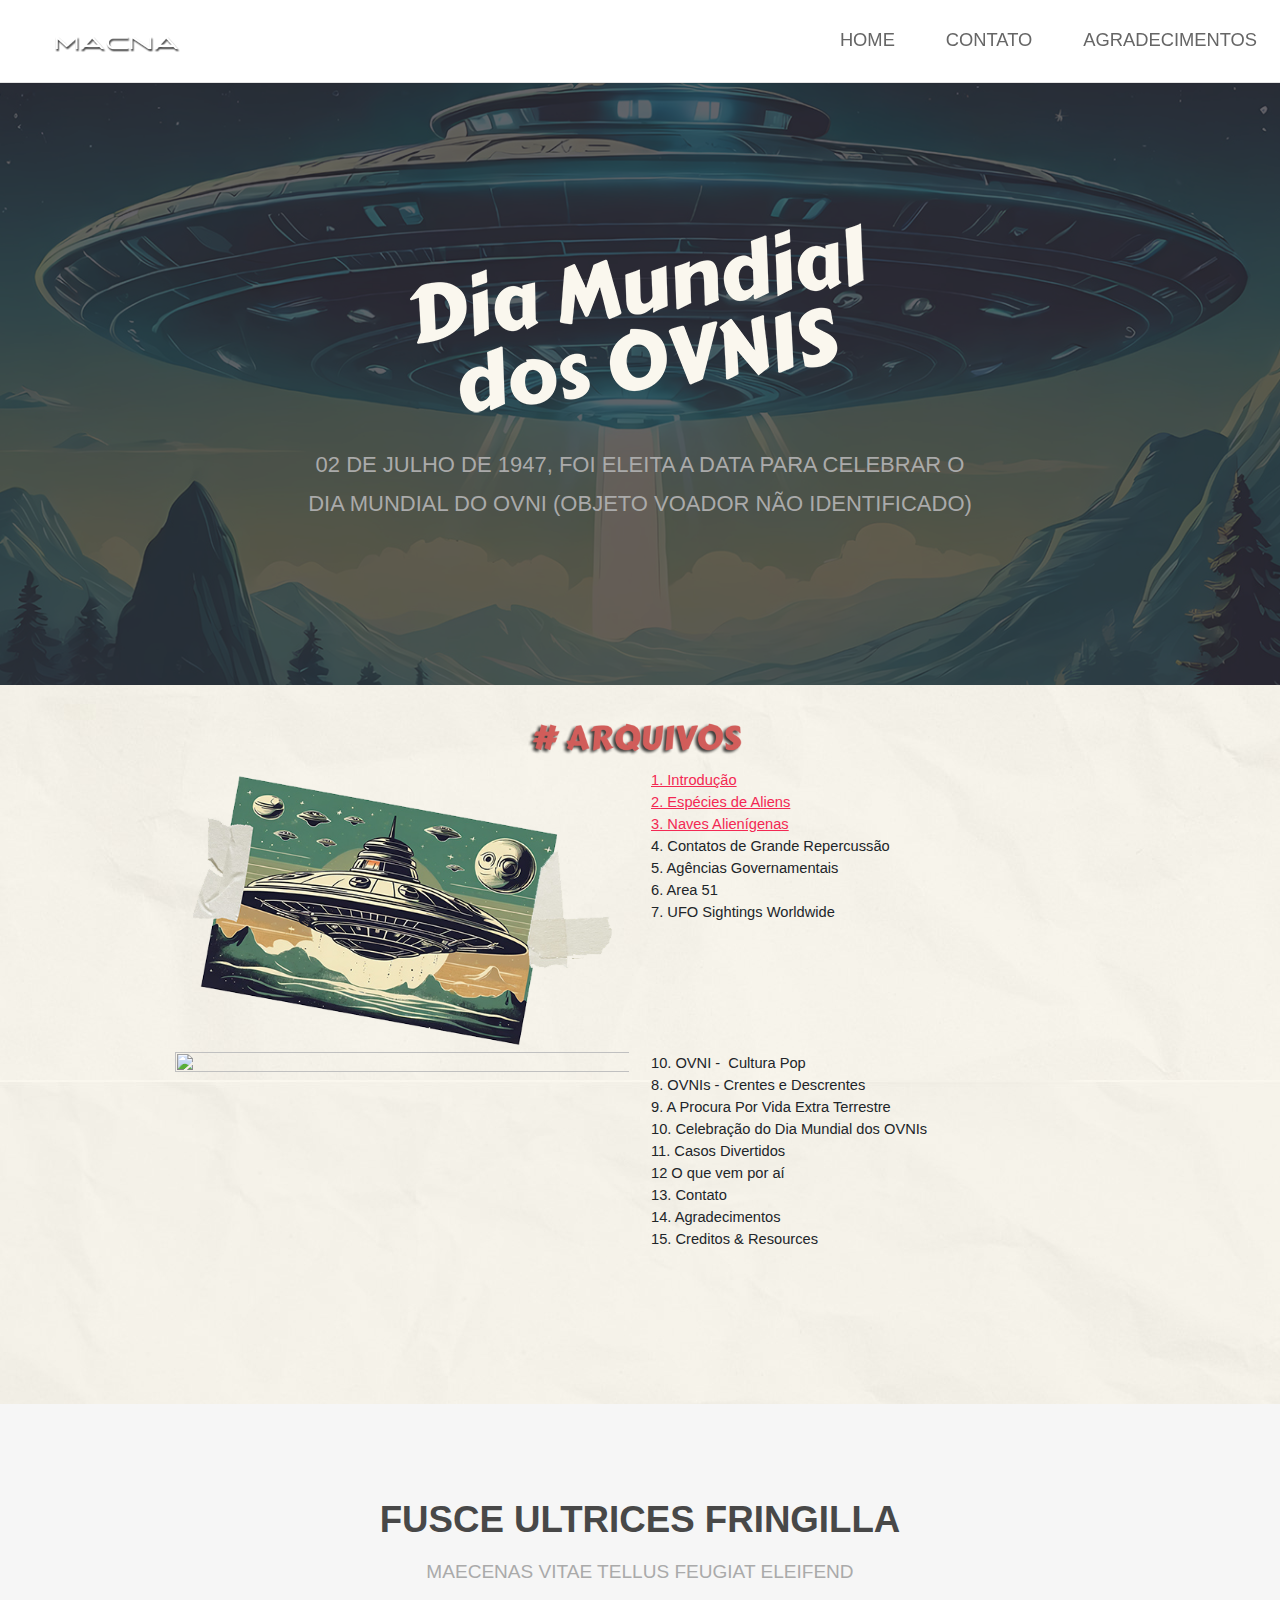
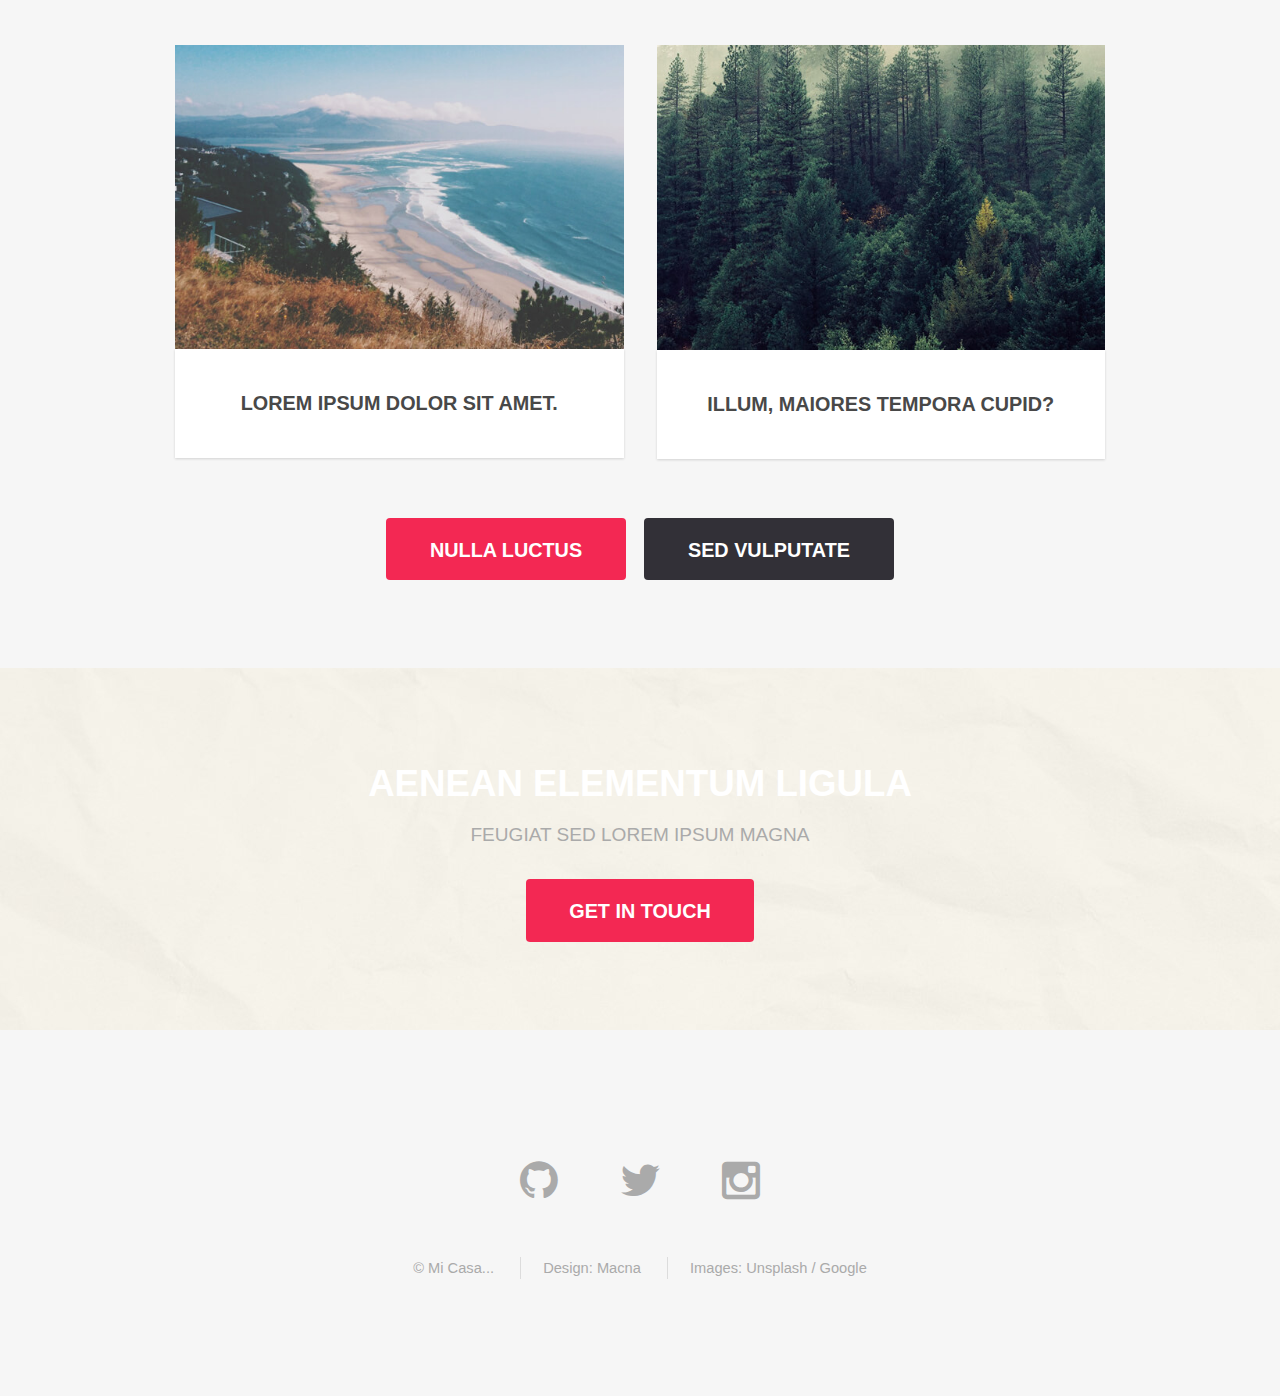
==== commit f1e15fff: "ok" ====
--- a/index.html
+++ b/index.html
@@ -41,7 +41,7 @@
 		<!-- Banner -->
 			<section id="banner">
 				<img src="images/diadovni.png" alt="" width="600" height="241" class="align-content-center img-fluid"/>
-				<p>2 de julho de 1947, foi eleita A Data para celebrar o  <br /> Dia Mundial do OVNI (Objeto Voador Não Identificado)</p>
+				<p>02 de julho de 1947, foi eleita A Data para celebrar o  <br /> Dia Mundial do OVNI (Objeto Voador Não Identificado)</p>
 				
 			</section>
 
@@ -62,8 +62,8 @@
 	          <div class="col-xl-6"><a href="introducao.html" target="_self">1. Introdução</a>&nbsp; <br>
                
               <a href="Especies_Aliens.html">2. Espécies de Aliens</a>&nbsp; <br>
-              3. Naves Alienígenas <br>
-              4. Contatos de Grande Repercussão&nbsp;&nbsp; <br>
+              <a href="Naves_Aliens.html"> 3. Naves Alienígenas</a> <br>
+4. Contatos de Grande Repercussão&nbsp;&nbsp; <br>
               5. Agências Governamentais&nbsp; <br>
               6. Area 51 <br>
               7. UFO Sightings Worldwide&nbsp;</div>
@@ -119,57 +119,7 @@
 					</div>
 				</section>
 
-			<!-- Three -->
-				<section id="three" class="wrapper style1">
-					<div class="container">
-						<header class="major special">
-							<h2>Mauris vulputate dolor</h2>
-							<p>Feugiat sed lorem ipsum magna</p>
-						</header>
-						<div class="feature-grid">
-							<div class="feature">
-								<div class="image rounded"><img src="images/pic04.jpg" alt="" /></div>
-								<div class="content">
-									<header>
-										<h4>Lorem ipsum</h4>
-										<p>Lorem ipsum dolor sit</p>
-									</header>
-									<p>Lorem ipsum dolor sit amet, consectetur adipisicing elit. Labore esse tenetur accusantium porro omnis, unde mollitia totam sit nesciunt consectetur.</p>
-								</div>
-							</div>
-							<div class="feature">
-								<div class="image rounded"><img src="images/pic05.jpg" alt="" /></div>
-								<div class="content">
-									<header>
-										<h4>Recusandae nemo</h4>
-										<p>Ratione maiores a, commodi</p>
-									</header>
-									<p>Animi mollitia optio culpa expedita. Dolorem alias minima culpa repellat. Dolores, fuga maiores ut obcaecati blanditiis, at aperiam doloremque.</p>
-								</div>
-							</div>
-							<div class="feature">
-								<div class="image rounded"><img src="images/pic06.jpg" alt="" /></div>
-								<div class="content">
-									<header>
-										<h4>Laudantium fugit</h4>
-										<p>Possimus ex reprehenderit eaque</p>
-									</header>
-									<p>Maiores iusto inventore fugit architecto est iste expedita commodi sed, quasi feugiat nam neque mollitia vitae omnis, ea natus facere.</p>
-								</div>
-							</div>
-							<div class="feature">
-								<div class="image rounded"><img src="images/pic07.jpg" alt="" /></div>
-								<div class="content">
-									<header>
-										<h4>Porro aliquam</h4>
-										<p>Quaerat, excepturi eveniet laboriosam</p>
-									</header>
-									<p>Vitae earum unde, autem labore voluptas ex, iste dolorum inventore natus consequatur iure similique obcaecati aut corporis hic in! Porro sed.</p>
-								</div>
-							</div>
-						</div>
-					</div>
-				</section>
+			
 
 			<!-- Four -->
 				<section id="four" class="wrapper style3 special">
@@ -188,14 +138,14 @@
 			<footer id="footer">
 				<div class="container">
 					<ul class="icons">
-						<li><a href="#" class="icon fa-facebook"></a></li>
-						<li><a href="#" class="icon fa-twitter"></a></li>
-						<li><a href="#" class="icon fa-instagram"></a></li>
+						<li><a href="https://github.com/Macnativa/OVNI_Day" class="icon fa-github"></a></li>
+						<li><a href="https://twitter.com/MCN_Legends" class="icon fa-twitter"></a></li>
+						<li><a href="https://www.instagram.com/voticonta_/" class="icon fa-instagram"></a></li>
 					</ul>
 					<ul class="copyright">
-						<li>&copy; Untitled</li>
-						<li>Design: <a href="http://templated.co">TEMPLATED</a></li>
-						<li>Images: <a href="http://unsplash.com">Unsplash</a></li>
+						<li>&copy; Mi Casa...</li>
+						<li>Design: <a href="http://templated.co">Macna</a></li>
+						<li>Images: <a href="http://unsplash.com">Unsplash / Google</a></li>
 					</ul>
 				</div>
 			</footer>
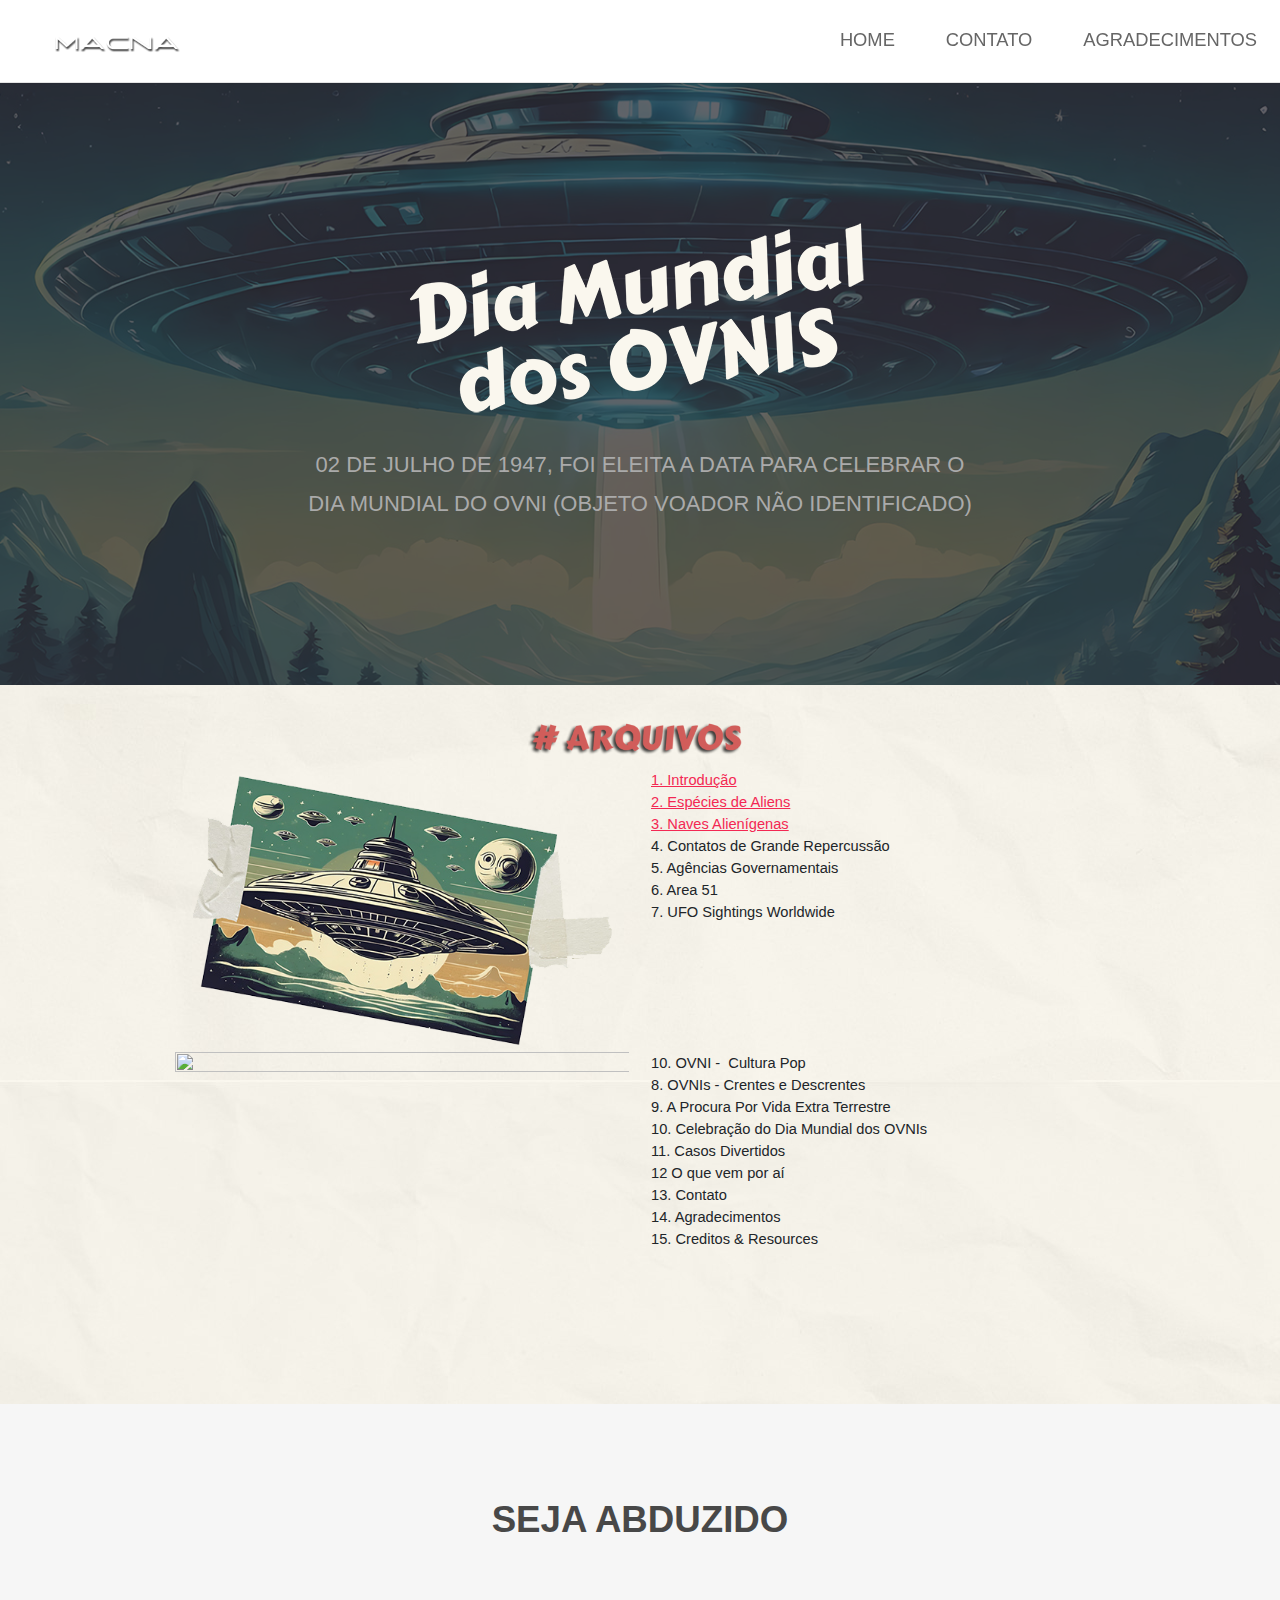
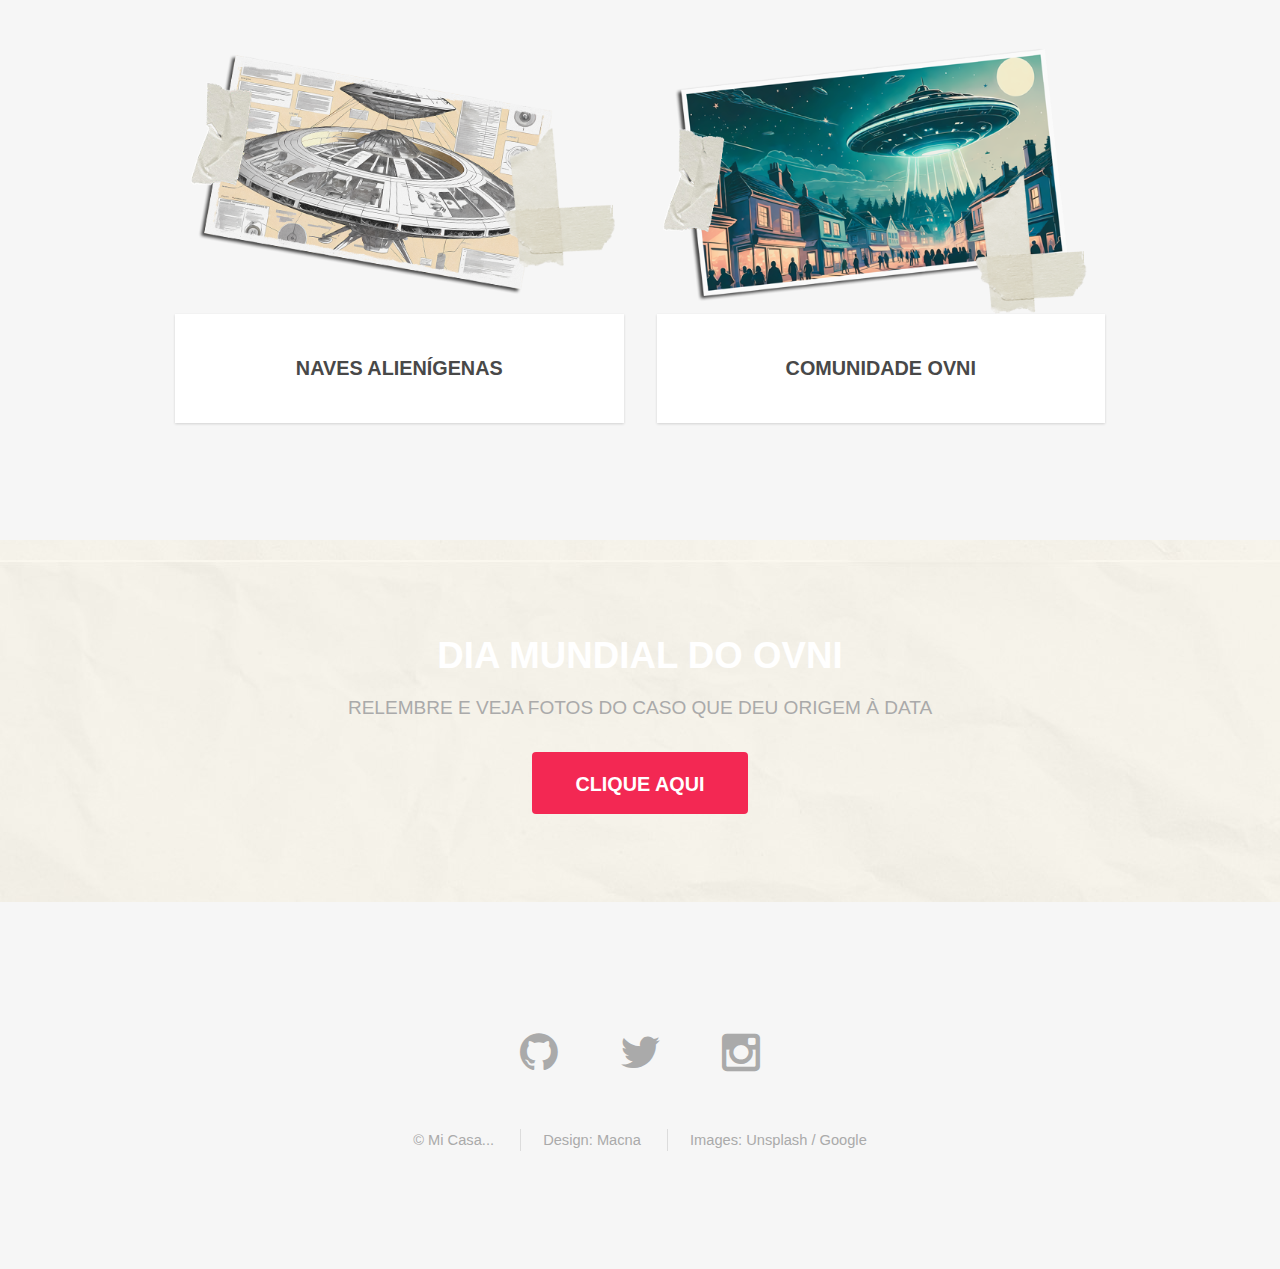
==== commit 9e6b8b7a: "ok" ====
--- a/index.html
+++ b/index.html
@@ -95,27 +95,23 @@
 				<section id="two" class="wrapper style2 special">
 					<div class="container">
 						<header class="major">
-							<h2>Fusce ultrices fringilla</h2>
-							<p>Maecenas vitae tellus feugiat eleifend</p>
-						</header>
+							<h2>SEJA ABDUZIDO</h2>
+							</header>
 						<div class="row 150%">
 							<div class="6u 12u$(xsmall)">
 								<div class="image fit captioned">
-									<img src="images/pic02.jpg" alt="" />
-									<h3>Lorem ipsum dolor sit amet.</h3>
+									<img src="images/BAN_01.png" alt="" class="img-fluid" />
+									<h3>naves alienígenas</h3>
 								</div>
 							</div>
 							<div class="6u$ 12u$(xsmall)">
 								<div class="image fit captioned">
-									<img src="images/pic03.jpg" alt="" />
-									<h3>Illum, maiores tempora cupid?</h3>
+									<img src="images/BAN_02.png" alt="" class="img-fluid" />
+									<h3>COMUNIDADE OVNI</h3>
 								</div>
 							</div>
 						</div>
-						<ul class="actions">
-							<li><a href="#" class="button special big">Nulla luctus</a></li>
-							<li><a href="#" class="button big">Sed vulputate</a></li>
-						</ul>
+						
 					</div>
 				</section>
 
@@ -125,11 +121,11 @@
 				<section id="four" class="wrapper style3 special">
 					<div class="container">
 						<header class="major">
-							<h2>Aenean elementum ligula</h2>
-							<p>Feugiat sed lorem ipsum magna</p>
+							<h2>Dia Mundial do Ovni</h2>
+							<p>relembre e veja fotos do caso que deu origem à data</p>
 						</header>
 						<ul class="actions">
-							<li><a href="#" class="button special big">Get in touch</a></li>
+						  <li><a href="Dia_OVNI.html" class="button special big">CLIQUE AQUI</a></li>
 						</ul>
 					</div>
 				</section>
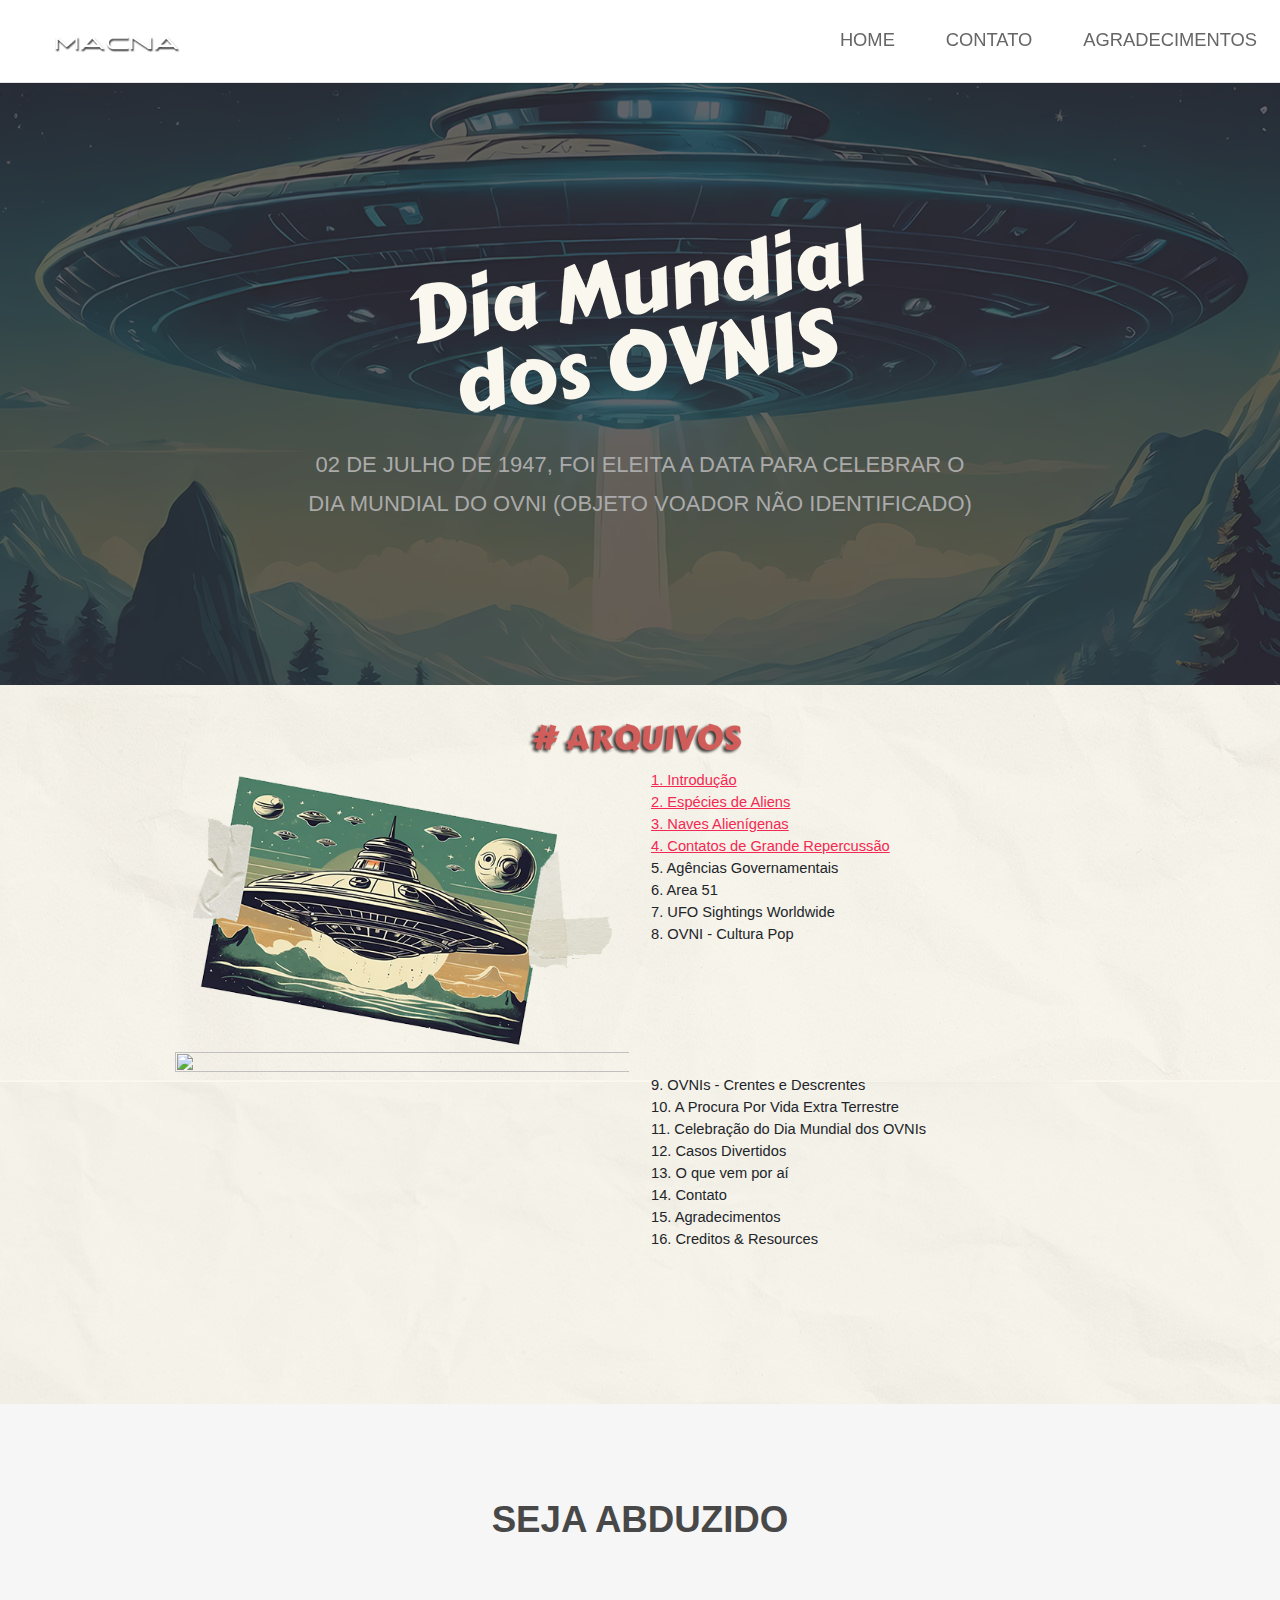
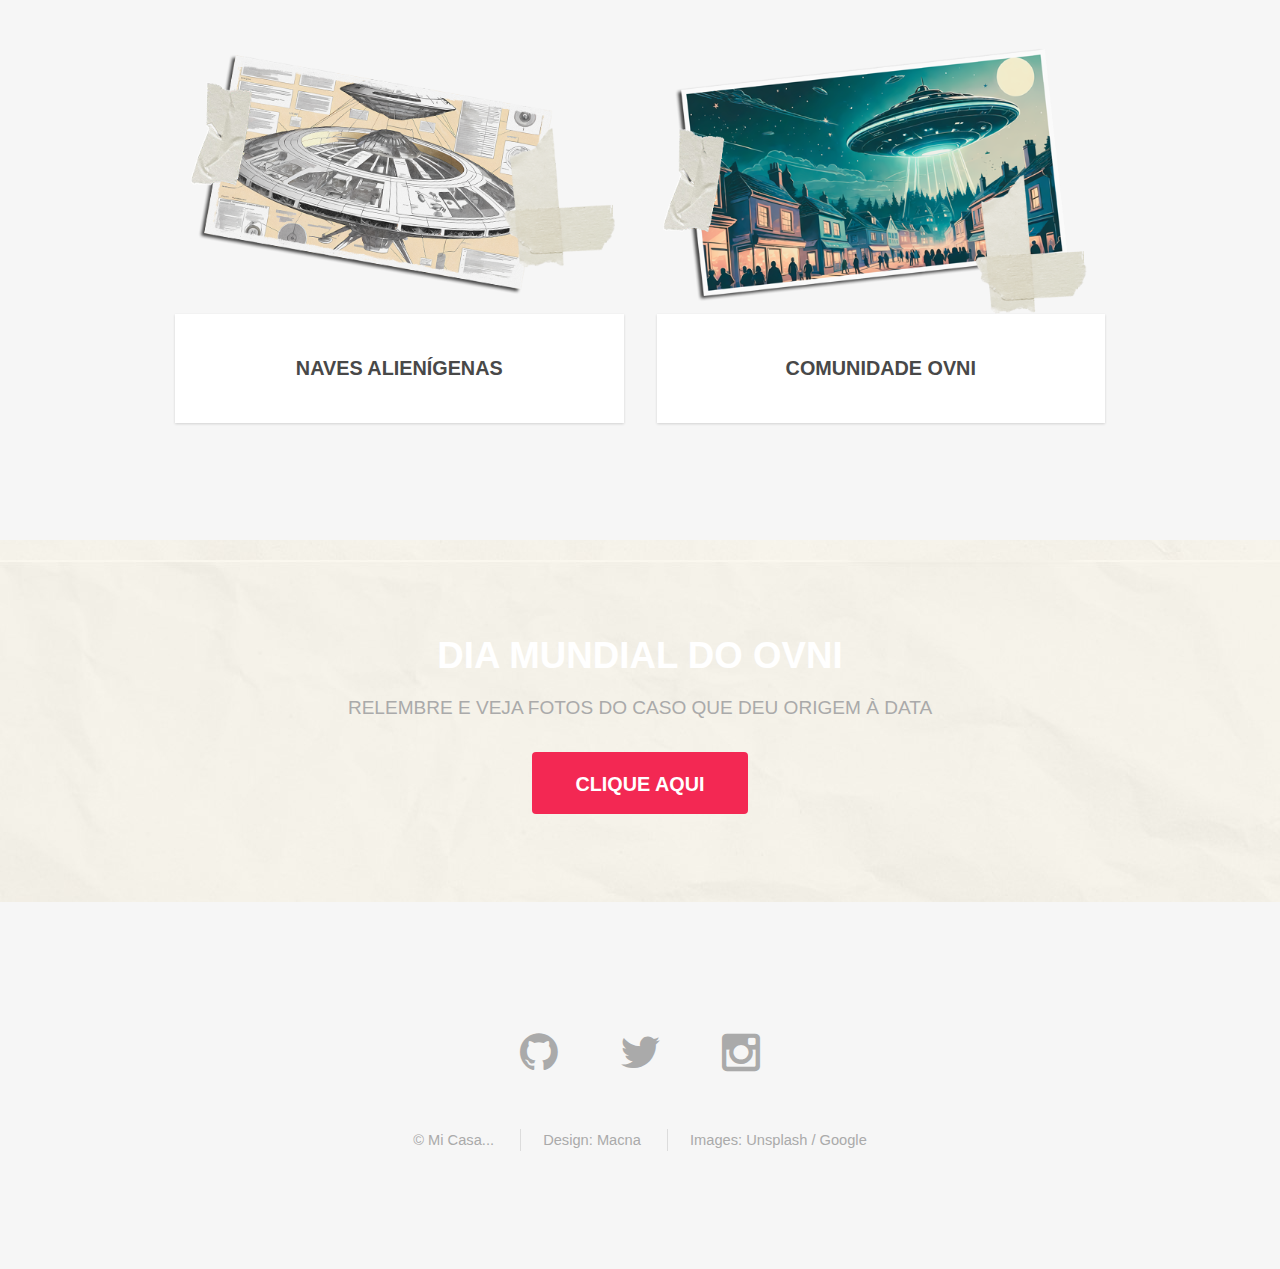
==== commit 81057e5c: "atualizacao" ====
--- a/index.html
+++ b/index.html
@@ -32,8 +32,8 @@
 			  <nav id="nav">
 					<ul>
 						<li><a href="index.html">Home</a></li>
-						<li><a href="generic.html">Contato</a></li>
-						<li><a href="elements.html">Agradecimentos</a></li>
+						<li><a href="#">Contato</a></li>
+						<li><a href="#">Agradecimentos</a></li>
 				</ul>
 				</nav>
 			</header>
@@ -63,10 +63,11 @@
                
               <a href="Especies_Aliens.html">2. Espécies de Aliens</a>&nbsp; <br>
               <a href="Naves_Aliens.html"> 3. Naves Alienígenas</a> <br>
-4. Contatos de Grande Repercussão&nbsp;&nbsp; <br>
+              <a href="Encontros_Aliens.html">4. Contatos de Grande Repercussão</a>&nbsp;&nbsp; <br>
               5. Agências Governamentais&nbsp; <br>
               6. Area 51 <br>
-              7. UFO Sightings Worldwide&nbsp;</div>
+              7. UFO Sightings Worldwide<br>
+              8. OVNI - Cultura Pop</div>
             </div>
   </div>
     </div>
@@ -76,15 +77,15 @@
 		    <div class="row">
 		      
 		      <div class="col-xl-6"><img src="images/Imagem2.png" alt="" width="4064" height="2961" class="img-fluid"/></div>
-				<div class="col-xl-6">10. OVNI -&nbsp; Cultura Pop&nbsp; <br>
-	          8. OVNIs -&nbsp;Crentes e Descrentes&nbsp;<br>
-	          9. A Procura Por Vida Extra Terrestre&nbsp; <br>
-	          10. Celebração do Dia Mundial dos OVNIs&nbsp; <br>
-	          11. Casos Divertidos&nbsp; <br>
-	          12 O que vem por aí&nbsp; &nbsp; <br>
-	          13. Contato&nbsp; <br>
-	          14. Agradecimentos&nbsp; <br>
-	          15. Creditos &amp; Resources</div>
+				<div class="col-xl-6">&nbsp; <br>
+	          9. OVNIs -&nbsp;Crentes e Descrentes&nbsp;<br>
+	          10. A Procura Por Vida Extra Terrestre&nbsp; <br>
+	          11. Celebração do Dia Mundial dos OVNIs&nbsp; <br>
+	          12. Casos Divertidos&nbsp; <br>
+	          13. O que vem por aí&nbsp; &nbsp; <br>
+	          14. Contato&nbsp; <br>
+	          15. Agradecimentos&nbsp; <br>
+	          16. Creditos &amp; Resources</div>
 	        </div>
 			  
 		  </div>
